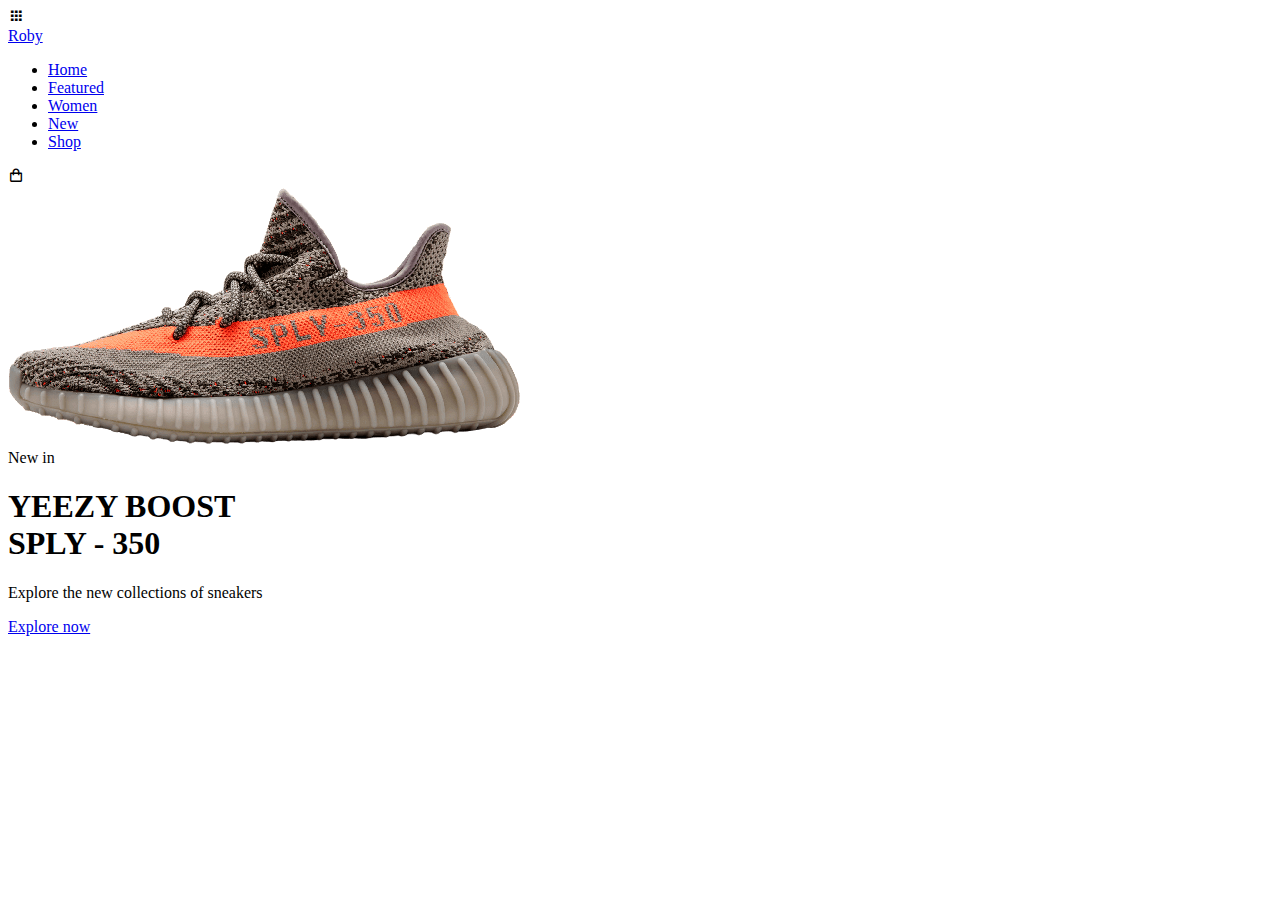
==== index.html @ 409bedb3 "chore: creating markup home" ====
<!DOCTYPE html>
<html lang="en">
    <head>
        <meta charset="UTF-8">
        <meta name="viewport" content="width=device-width, initial-scale=1.0">

        <!-- ===== CSS ===== -->
        <link rel="stylesheet" href="assets/css/styles.css">

        <!-- ===== BOX ICONS ===== -->
        <link href='https://unpkg.com/boxicons@2.1.2/css/boxicons.min.css' rel='stylesheet'>

        <title>Responsive Ecommerce Website Sneakers</title>
    </head>
    <body>

        <!--===== HEADER =====-->
        <header class="l-header" id="header">
            <nav class="nav bd-grid">
                <div class="nav__toggle" id="nav-toggle">
                    <i class="bx bxs-grid"></i>
                </div>
                <a href="#" class="nav__logo">Roby</a>

                <div class="nav__menu" id="nav-menu">
                    <ul class="nav__list">
                        <li class="nav__item">
                            <a href="#home" class="nav__link active">Home</a>
                        </li>
                        <li class="nav__item">
                            <a href="#featured" class="nav__link">Featured</a>
                        </li>
                        <li class="nav__item">
                            <a href="#women" class="nav__link">Women</a>
                        </li>
                        <li class="nav__item">
                            <a href="#new" class="nav__link">New</a>
                        </li>
                        <li class="nav__item">
                            <a href="./shop.html" class="nav__link">Shop</a>
                        </li>
                    </ul>
                </div>

                <div class="nav__shop">
                    <i class="bx bx-shopping-bag"></i>
                </div>

            </nav>
        </header>

        <main class="l-main">
            <!--===== HOME =====-->
            <section class="home" id="home">
                <div class="home__container bd-grid">
                    <div class="home__sneaker">
                        <div class="home__shape"></div>
                        <img src="assets/img/imghome.png" alt="" class="home__img">
                    </div>
                    <div class="home__data">
                        <span class="home__new">New in</span>
                        <h1 class="home__title">YEEZY BOOST <br> SPLY - 350</h1>
                        <p class="home__description">Explore the new collections of sneakers</p>
                        <a href="#" class="button">Explore now</a>
                    </div>
                </div>
            </section>

            <!--===== FEATURED =====-->
            

            <!--===== COLLECTION =====-->
            

            <!--===== WOMEN SNEAKERS =====-->
            

            <!--===== OFFER =====-->
            

            <!--===== NEW COLLECTION =====-->
            

            <!--===== NEWSLETTER =====-->
            
        </main>

        <!--===== FOOTER =====-->
        

        <!--===== MAIN JS =====-->
        <script src="assets/js/main.js"></script>
        
    </body>
</html>
---- assets/css/styles.css ----
/*===== GOOGLE FONTS =====*/
@import url("https://fonts.googleapis.com/css2?family=Poppins:wght@400;500;600;700&display=swap");
/*===== VARIABLES CSS =====*/
  
  /*===== Font weight =====*/
  

  /*===== Colores =====*/
  

  /*===== Font and typography =====*/
  

  /*===== Margenes =====*/
  

  /*===== z index =====*/
  
  
  /*===== Rotate img =====*/
  

/*===== BASE =====*/


/*===== CLASS CSS ===== */


/*===== LAYOUT =====*/


/*===== NAV =====*/


/*Show menu*/


/*Active link*/


/*Change color header*/


/*===== HOME =====*/


/*BUTTONS*/


/*===== FEATURED =====*/


/*===== COLLECTION =====*/


/*===== WOMEN SNEAKERS =====*/


/*===== OFFER =====*/


/*===== NEW COLLECTION  =====*/


/*===== NEWSLETTER =====*/


/*===== FOOTER =====*/


/* ===== MEDIA QUERIES=====*/
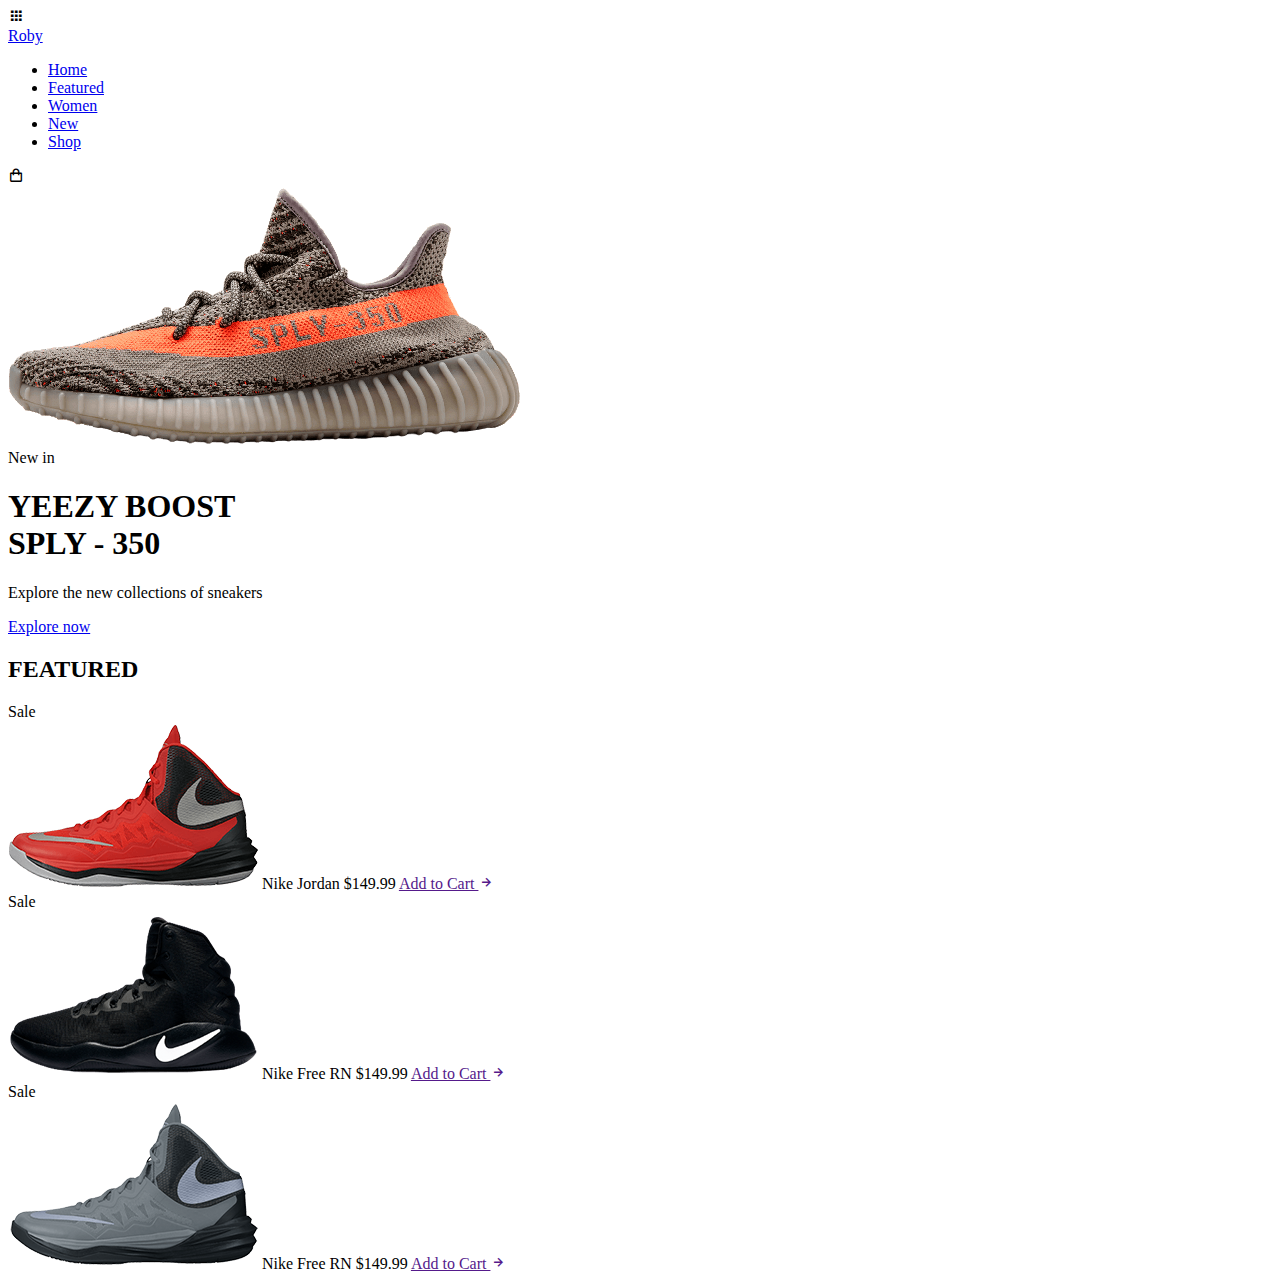
==== commit 28a9c0d0: "chore: creating markup featured" ====
--- a/index.html
+++ b/index.html
@@ -67,7 +67,33 @@
             </section>
 
             <!--===== FEATURED =====-->
-            
+            <section class="featured section" id="featured">
+                <h2 class="section-title">FEATURED</h2>
+
+                <div class="featured__container bd-grid">
+                    <article class="sneaker">
+                        <div class="sneaker__sale">Sale</div>
+                        <img src="assets/img/featured1.png" alt="" class="sneaker__img">
+                        <span class="sneaker__name">Nike Jordan</span>
+                        <span class="sneaker__preci">$149.99</span>
+                        <a href="" class="button-light">Add to Cart <i class="bx bx-right-arrow-alt button-icon"></i></a>
+                    </article>
+                    <article class="sneaker">
+                        <div class="sneaker__sale">Sale</div>
+                        <img src="assets/img/featured2.png" alt="" class="sneaker__img">
+                        <span class="sneaker__name">Nike Free RN</span>
+                        <span class="sneaker__preci">$149.99</span>
+                        <a href="" class="button-light">Add to Cart <i class="bx bx-right-arrow-alt button-icon"></i></a>
+                    </article>
+                    <article class="sneaker">
+                        <div class="sneaker__sale">Sale</div>
+                        <img src="assets/img/featured3.png" alt="" class="sneaker__img">
+                        <span class="sneaker__name">Nike Free RN</span>
+                        <span class="sneaker__preci">$149.99</span>
+                        <a href="" class="button-light">Add to Cart <i class="bx bx-right-arrow-alt button-icon"></i></a>
+                    </article>
+                </div>
+            </section>
 
             <!--===== COLLECTION =====-->
             
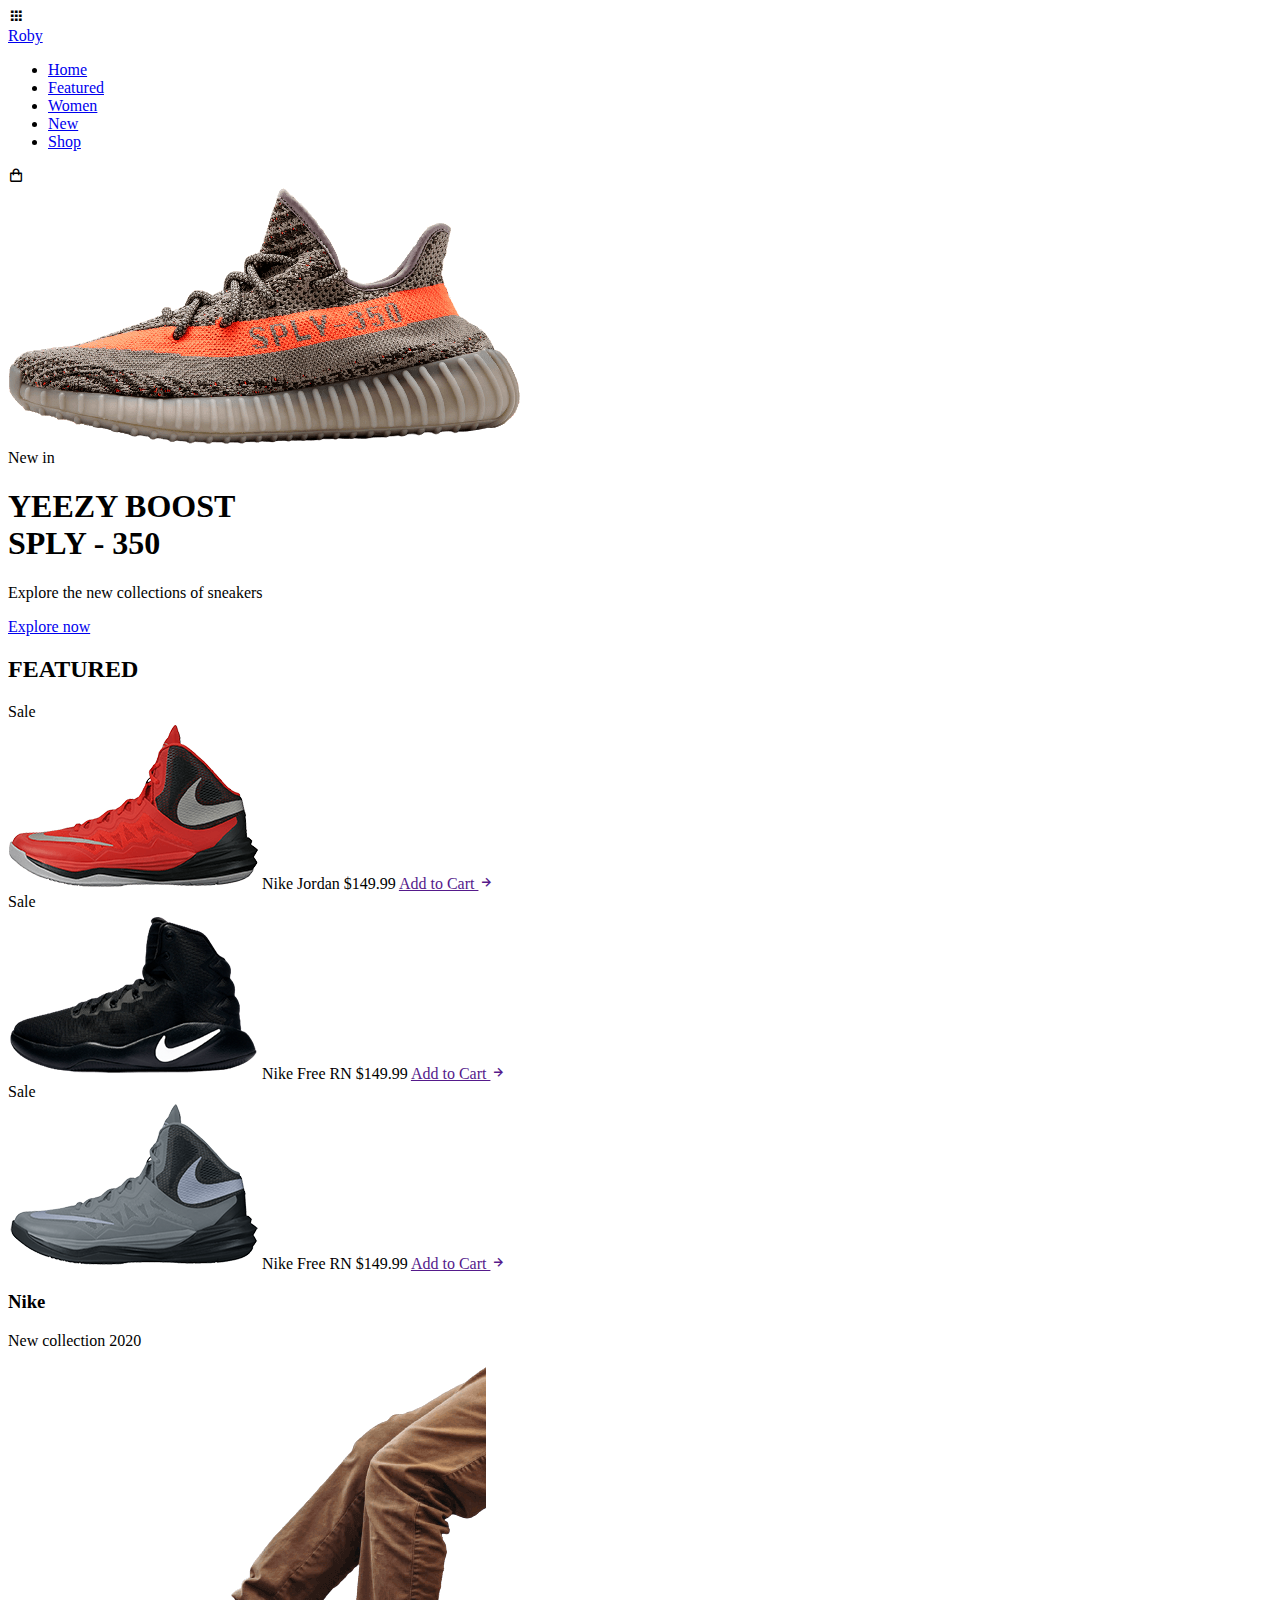
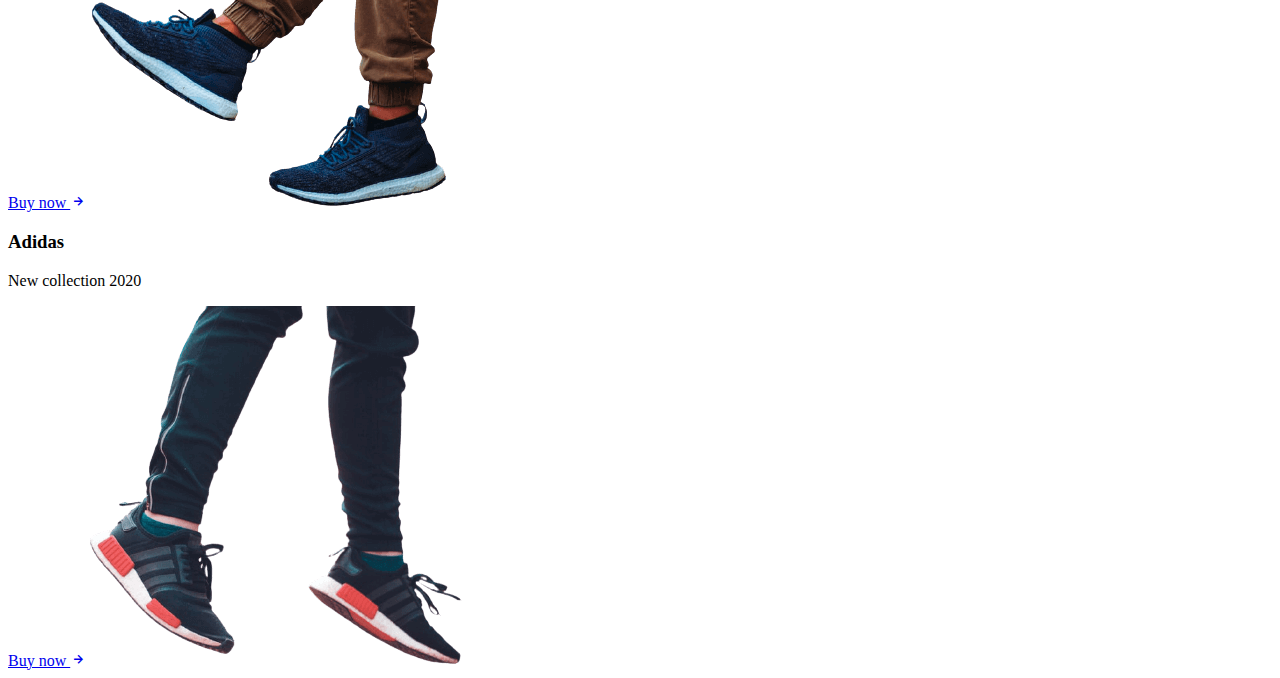
==== commit b2c9f001: "chore: creating markup collection." ====
--- a/index.html
+++ b/index.html
@@ -96,7 +96,26 @@
             </section>
 
             <!--===== COLLECTION =====-->
-            
+            <section class="collection section">
+                <div class="collection__container bd-grid">
+                    <div class="collection__card">
+                        <div class="collection__data">
+                            <h3 class="collection__name">Nike</h3>
+                            <p class="collection__description">New collection 2020</p>
+                            <a href="#" class="button-light">Buy now <i class="bx bx-right-arrow-alt button-icon"></i></a>
+                            <img src="assets/img/collection1.png" alt="" class="collection__img">
+                        </div>
+                    </div>
+                    <div class="collection__card">
+                        <div class="collection__data">
+                            <h3 class="collection__name">Adidas</h3>
+                            <p class="collection__description">New collection 2020</p>
+                            <a href="#" class="button-light">Buy now <i class="bx bx-right-arrow-alt button-icon"></i></a>
+                            <img src="assets/img/collection2.png" alt="" class="collection__img">
+                        </div>
+                    </div>
+                </div>
+            </section>
 
             <!--===== WOMEN SNEAKERS =====-->
             
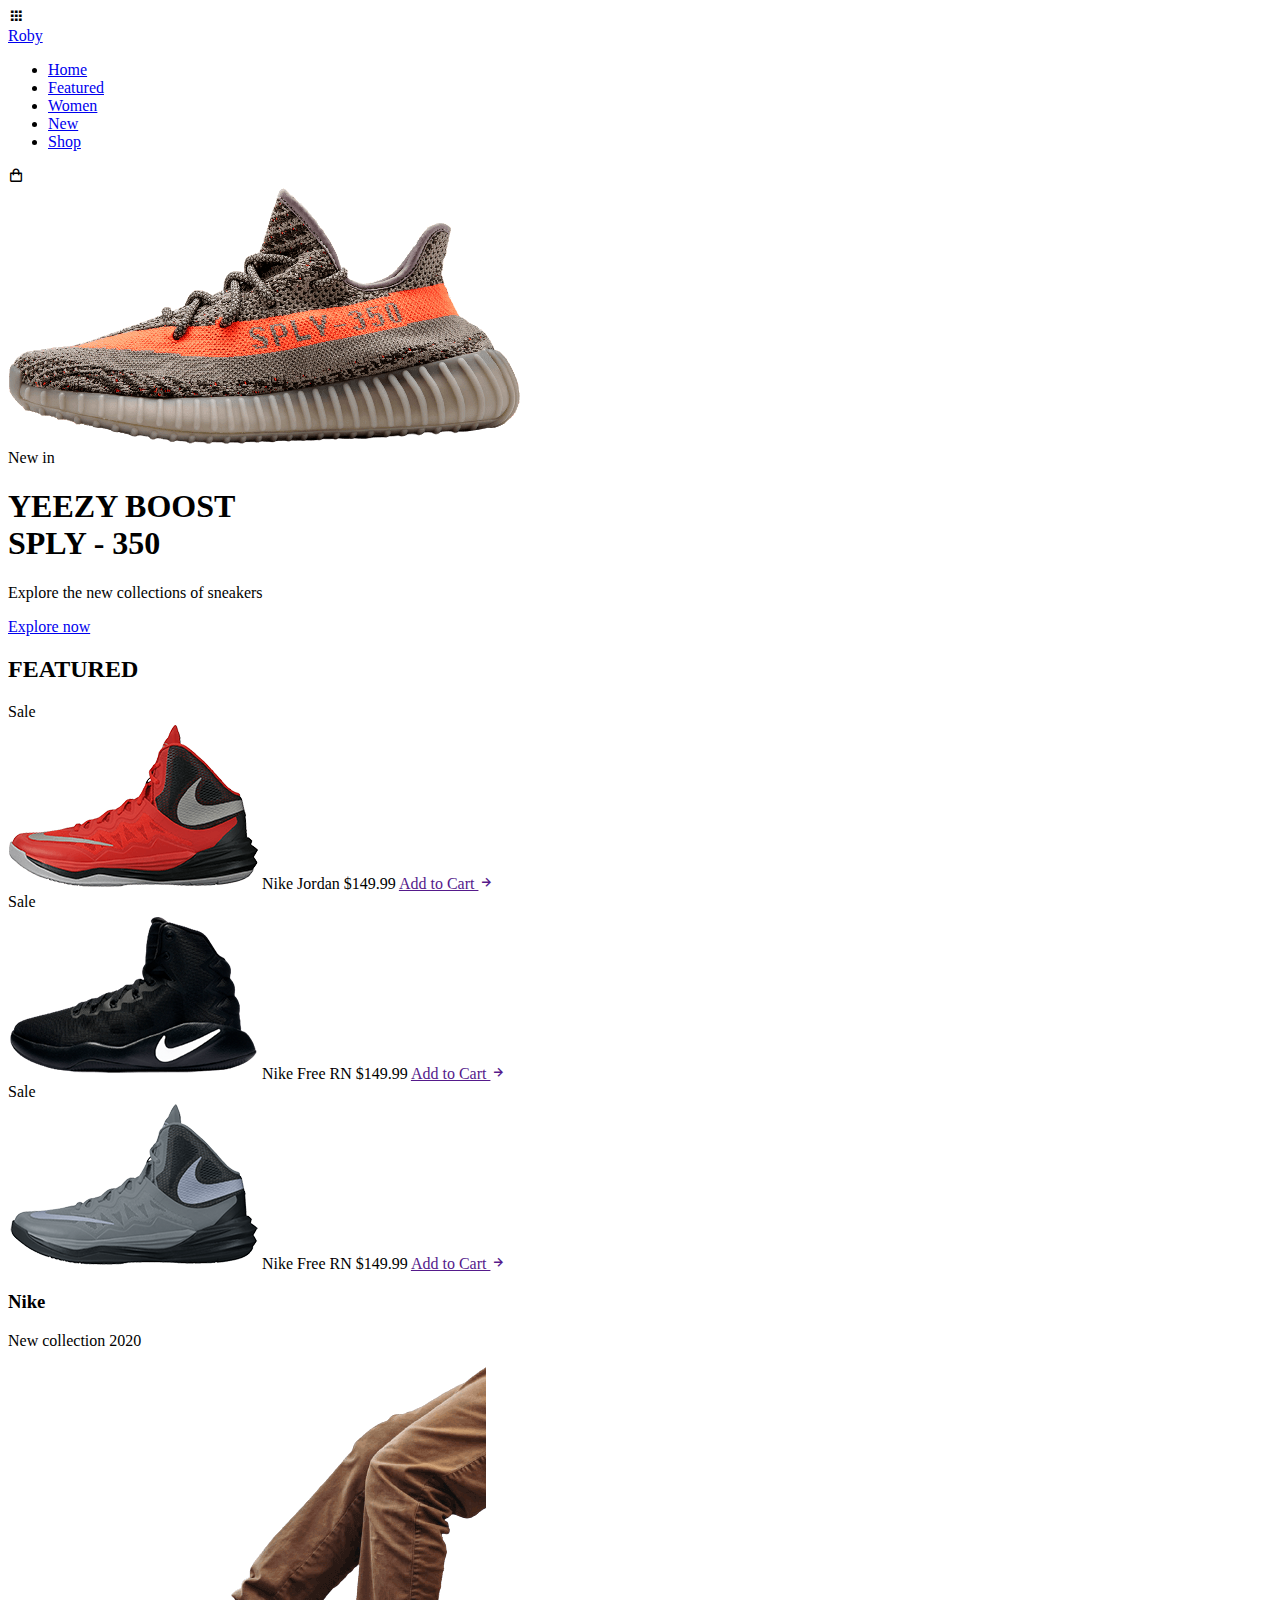
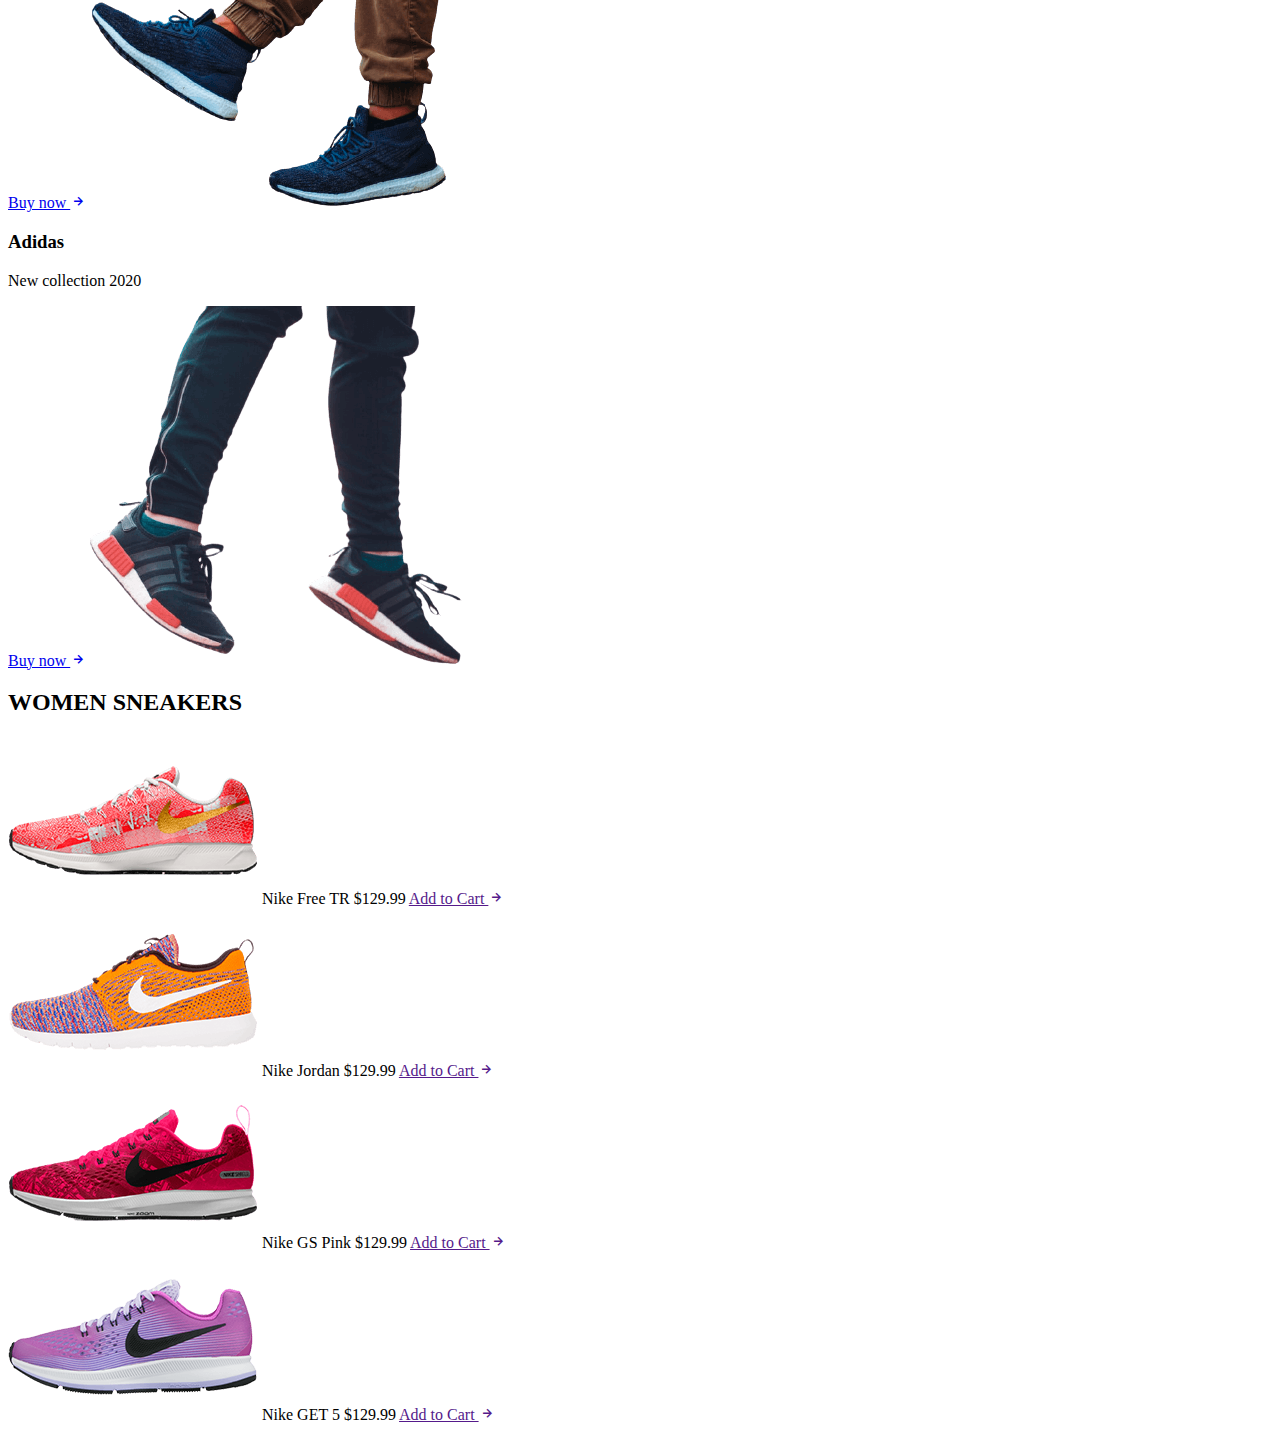
==== commit 97b4e738: "chore: creating markup women sneakers." ====
--- a/index.html
+++ b/index.html
@@ -118,7 +118,35 @@
             </section>
 
             <!--===== WOMEN SNEAKERS =====-->
-            
+            <section class="women section" id="women">
+                <h2 class="section-title">WOMEN SNEAKERS</h2>
+                <div class="women__container bd-grid">
+                    <article class="sneaker">
+                        <img src="assets/img/women1.png" alt="" class="sneaker__img">
+                        <span class="sneaker__name">Nike Free TR</span>
+                        <span class="sneaker__preci">$129.99</span>
+                        <a href="" class="button-light">Add to Cart <i class="bx bx-right-arrow-alt button-icon"></i></a>
+                    </article>
+                    <article class="sneaker">
+                        <img src="assets/img/women2.png" alt="" class="sneaker__img">
+                        <span class="sneaker__name">Nike Jordan</span>
+                        <span class="sneaker__preci">$129.99</span>
+                        <a href="" class="button-light">Add to Cart <i class="bx bx-right-arrow-alt button-icon"></i></a>
+                    </article>
+                    <article class="sneaker">
+                        <img src="assets/img/women3.png" alt="" class="sneaker__img">
+                        <span class="sneaker__name">Nike GS Pink</span>
+                        <span class="sneaker__preci">$129.99</span>
+                        <a href="" class="button-light">Add to Cart <i class="bx bx-right-arrow-alt button-icon"></i></a>
+                    </article>
+                    <article class="sneaker">
+                        <img src="assets/img/women4.png" alt="" class="sneaker__img">
+                        <span class="sneaker__name">Nike GET 5</span>
+                        <span class="sneaker__preci">$129.99</span>
+                        <a href="" class="button-light">Add to Cart <i class="bx bx-right-arrow-alt button-icon"></i></a>
+                    </article>
+                </div>
+            </section>
 
             <!--===== OFFER =====-->
             
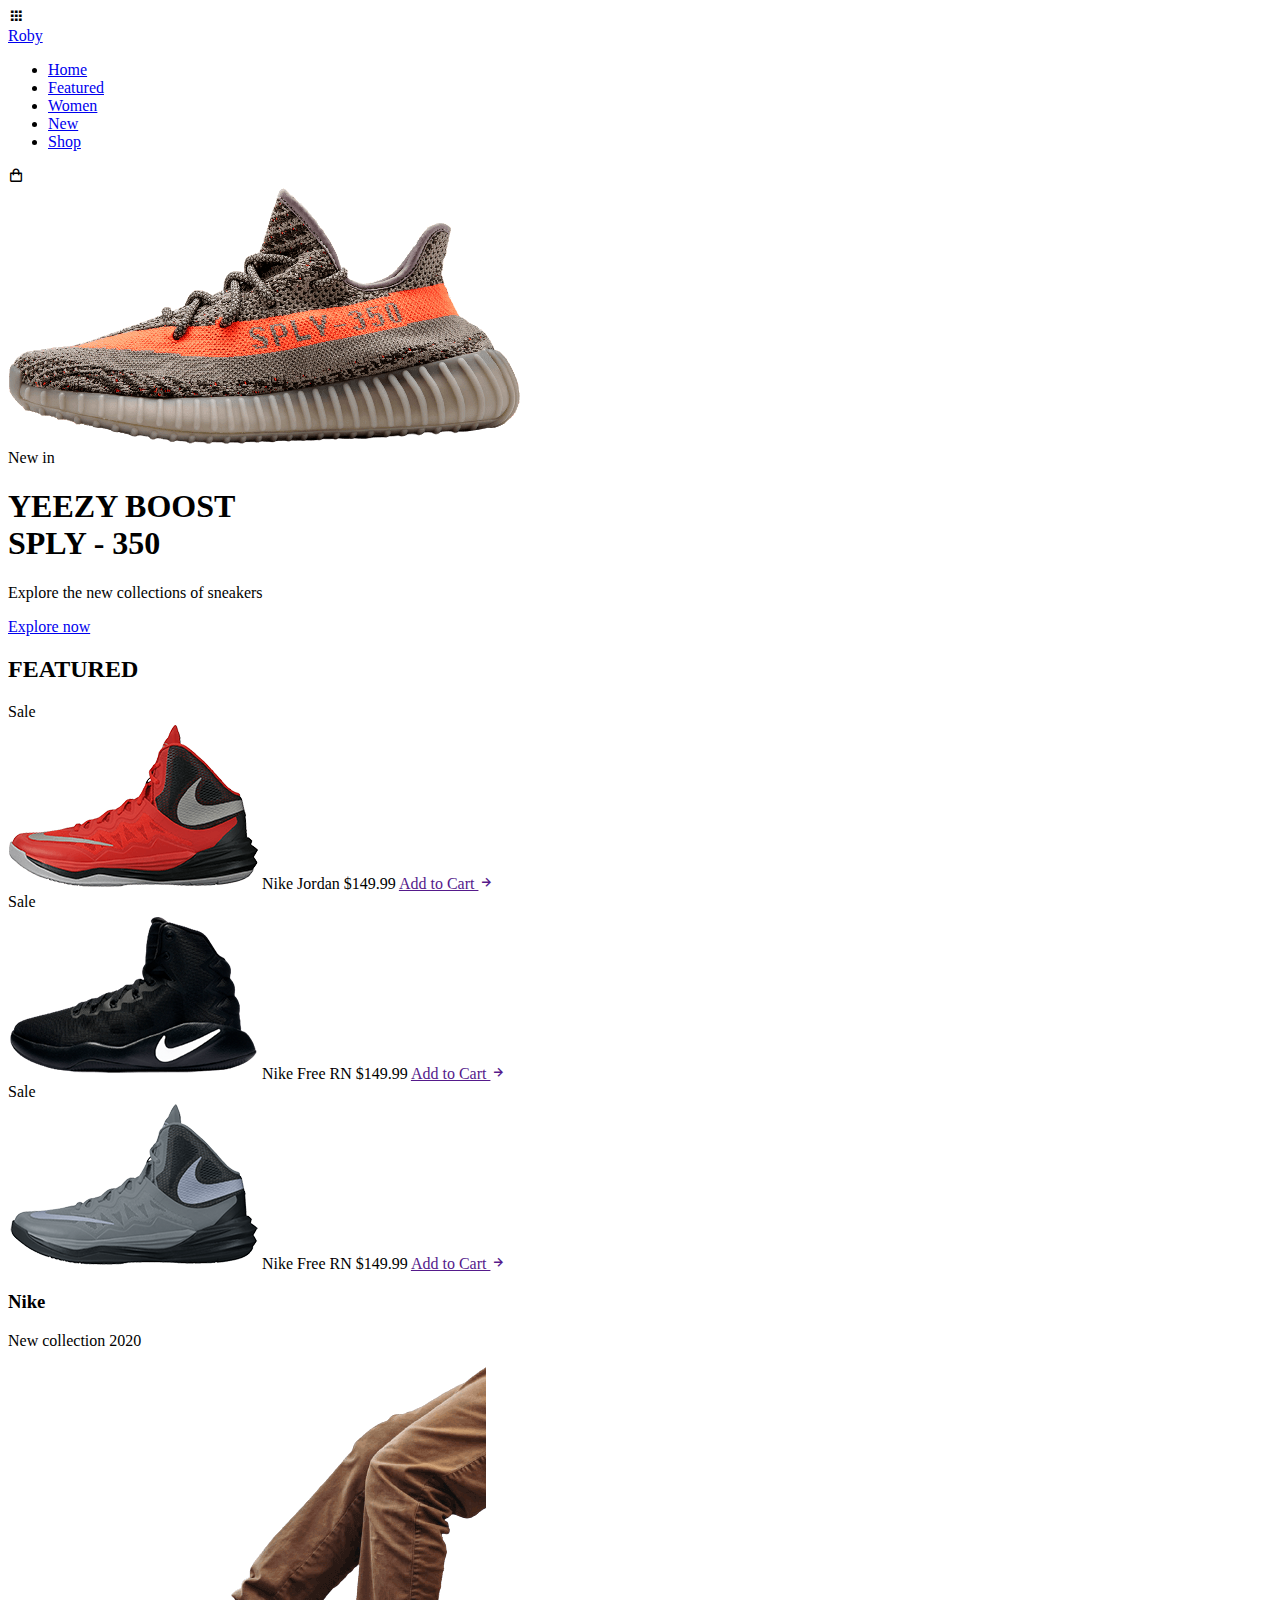
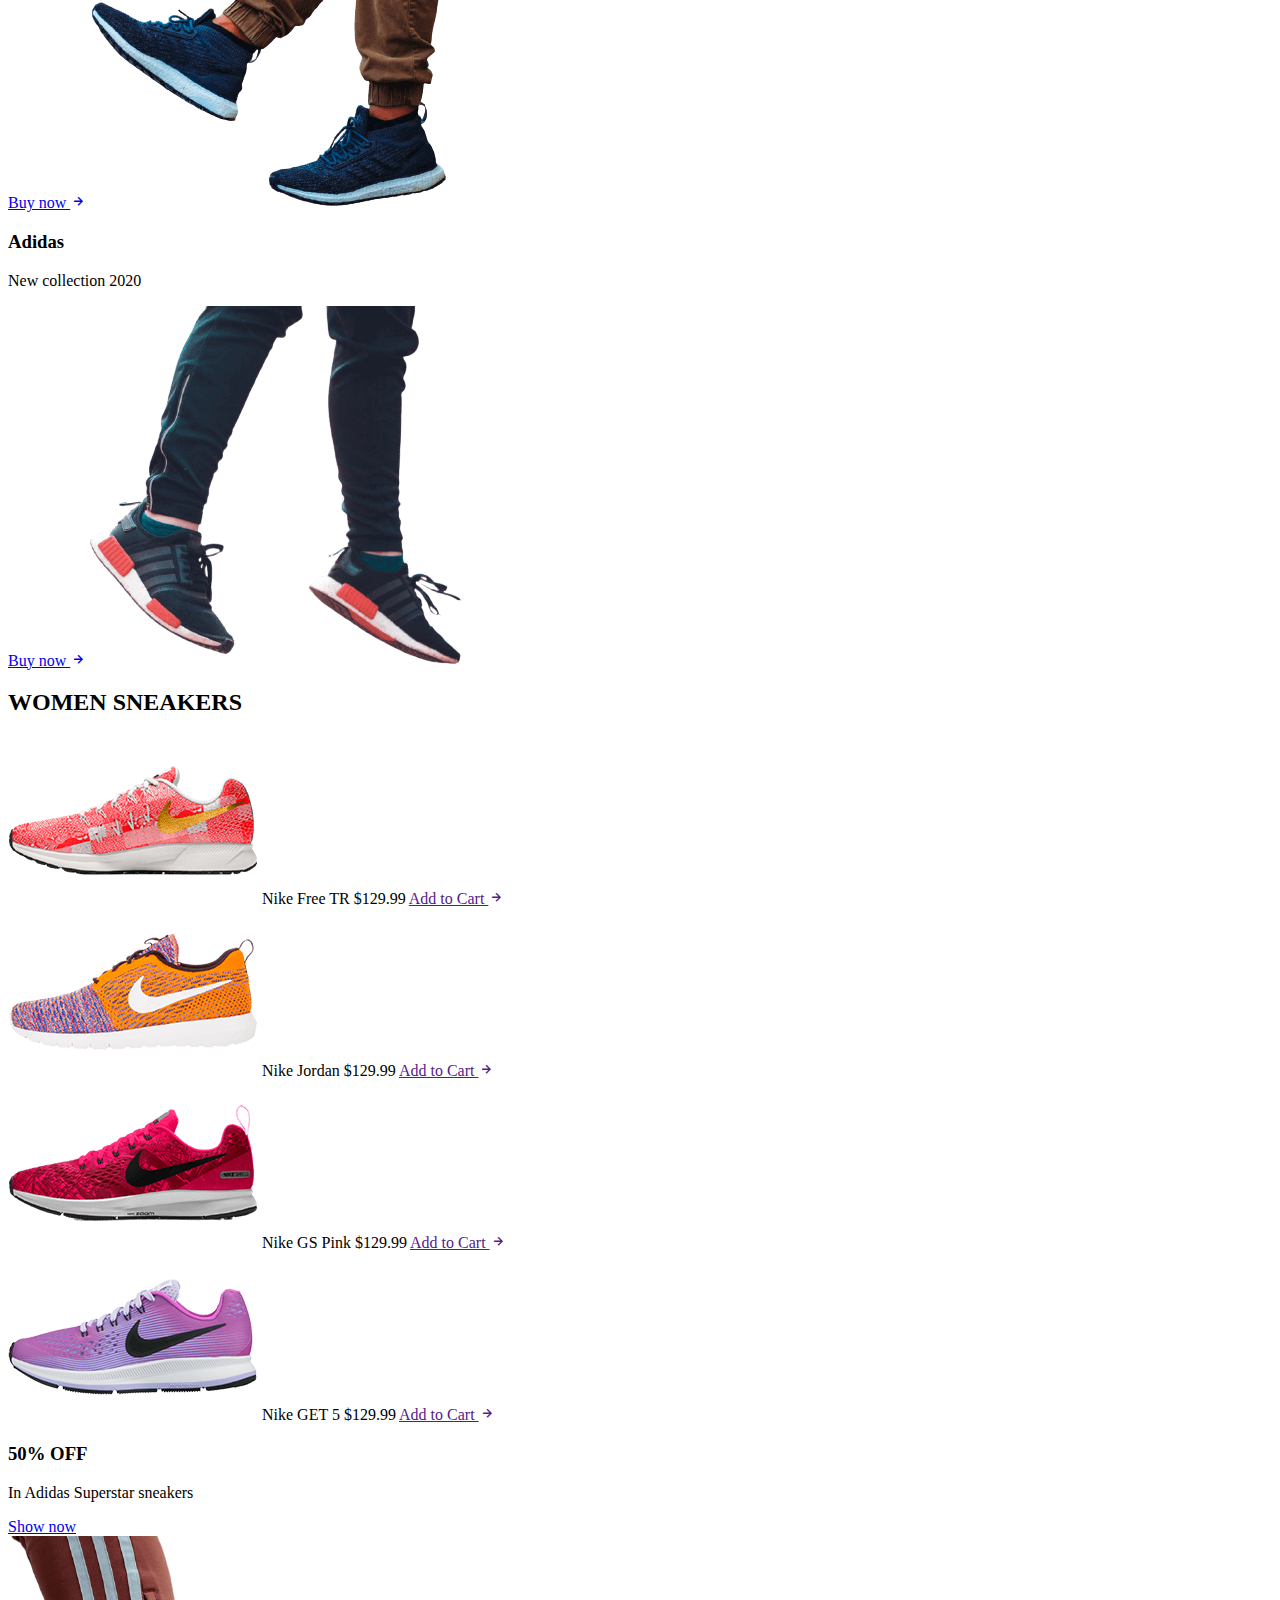
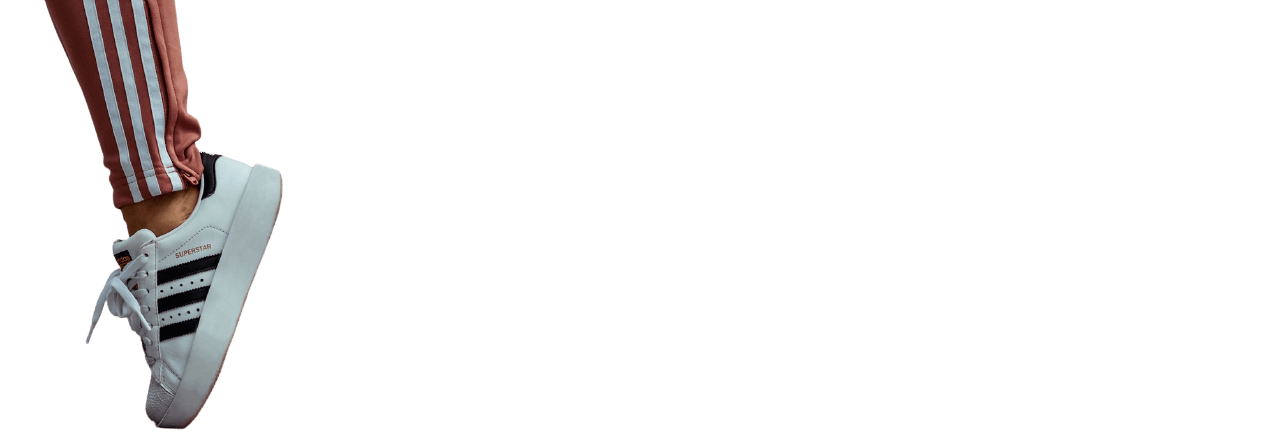
==== commit 76b9a516: "chore: creating markup offer." ====
--- a/index.html
+++ b/index.html
@@ -149,7 +149,17 @@
             </section>
 
             <!--===== OFFER =====-->
-            
+            <section class="offer section">
+                <div class="offer__container bd-grid">
+                    <div class="offer__data">
+                        <h3 class="offer__title">50% OFF</h3>
+                        <p class="offer__description">In Adidas Superstar sneakers</p>
+                        <a href="#" class="button">Show now</a>
+                    </div>
+
+                    <img src="assets/img/offert.png" alt="" class="offer__img">
+                </div>
+            </section>
 
             <!--===== NEW COLLECTION =====-->
             
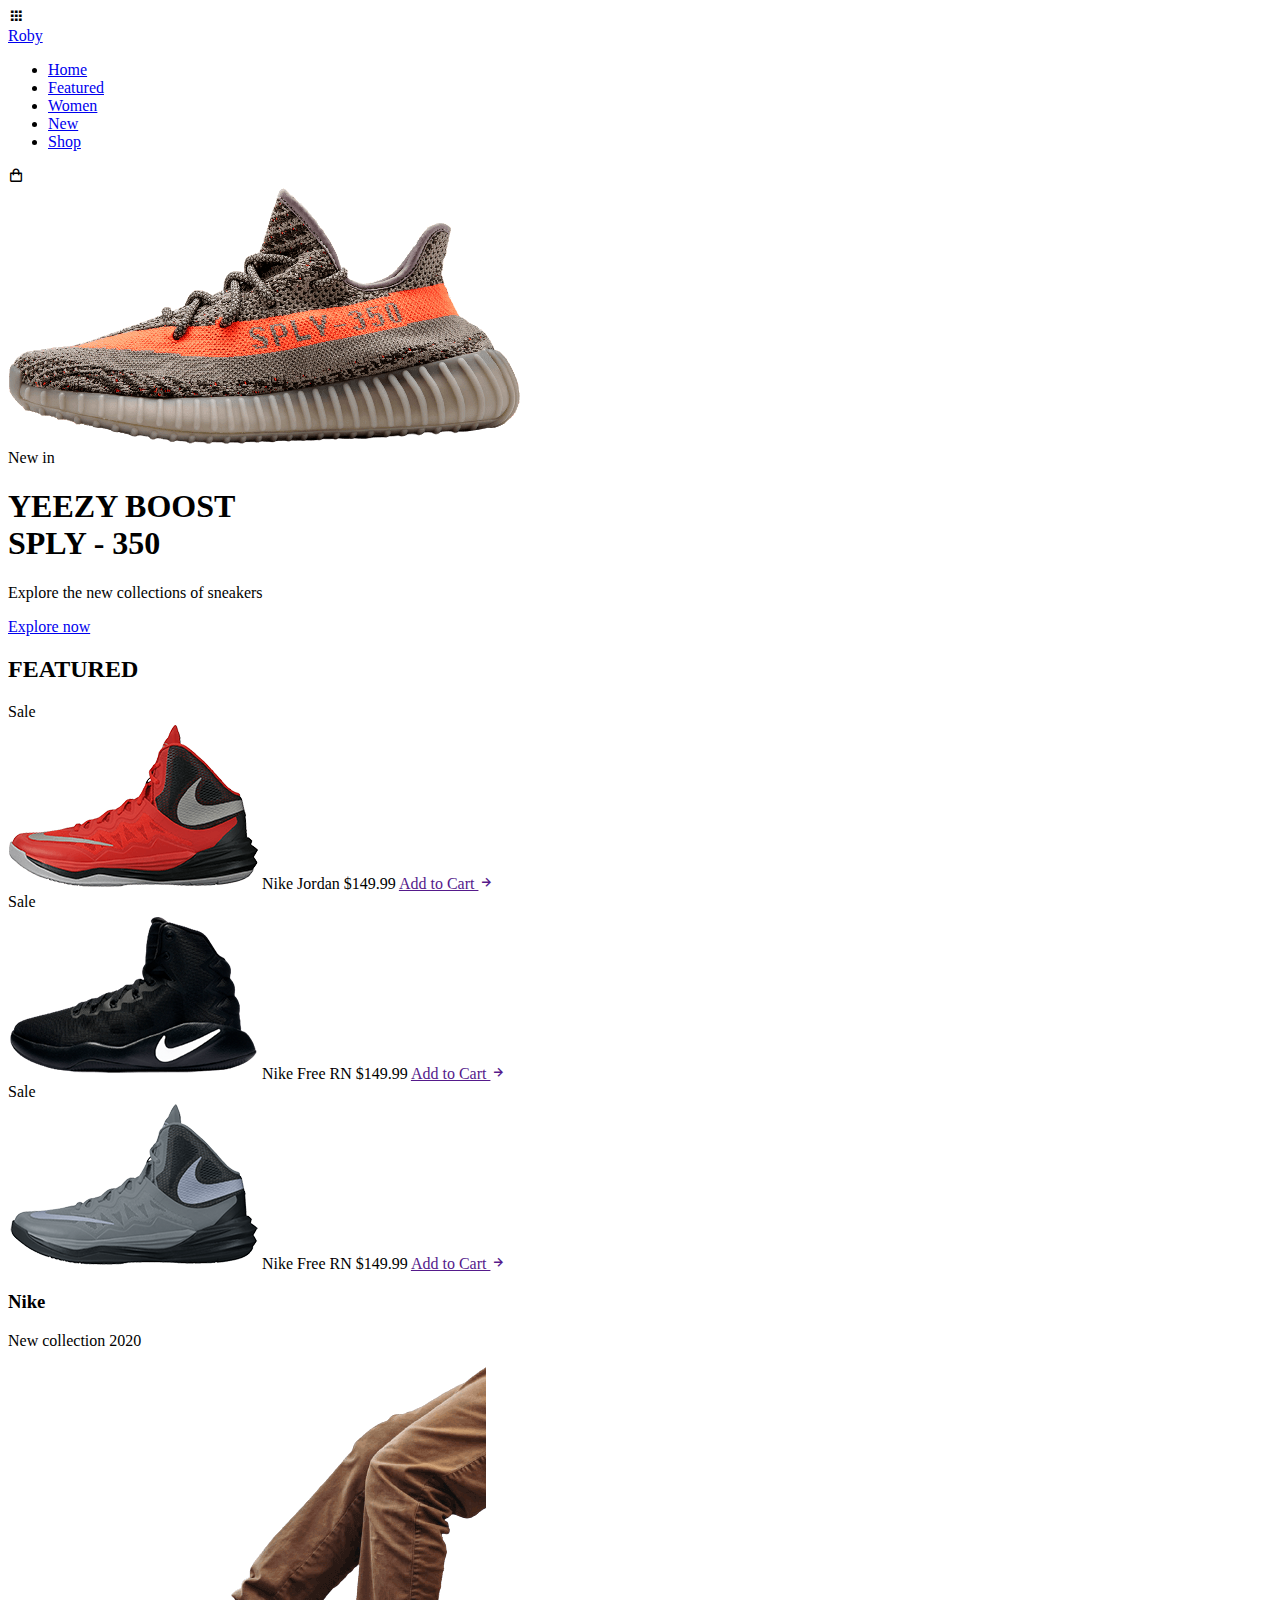
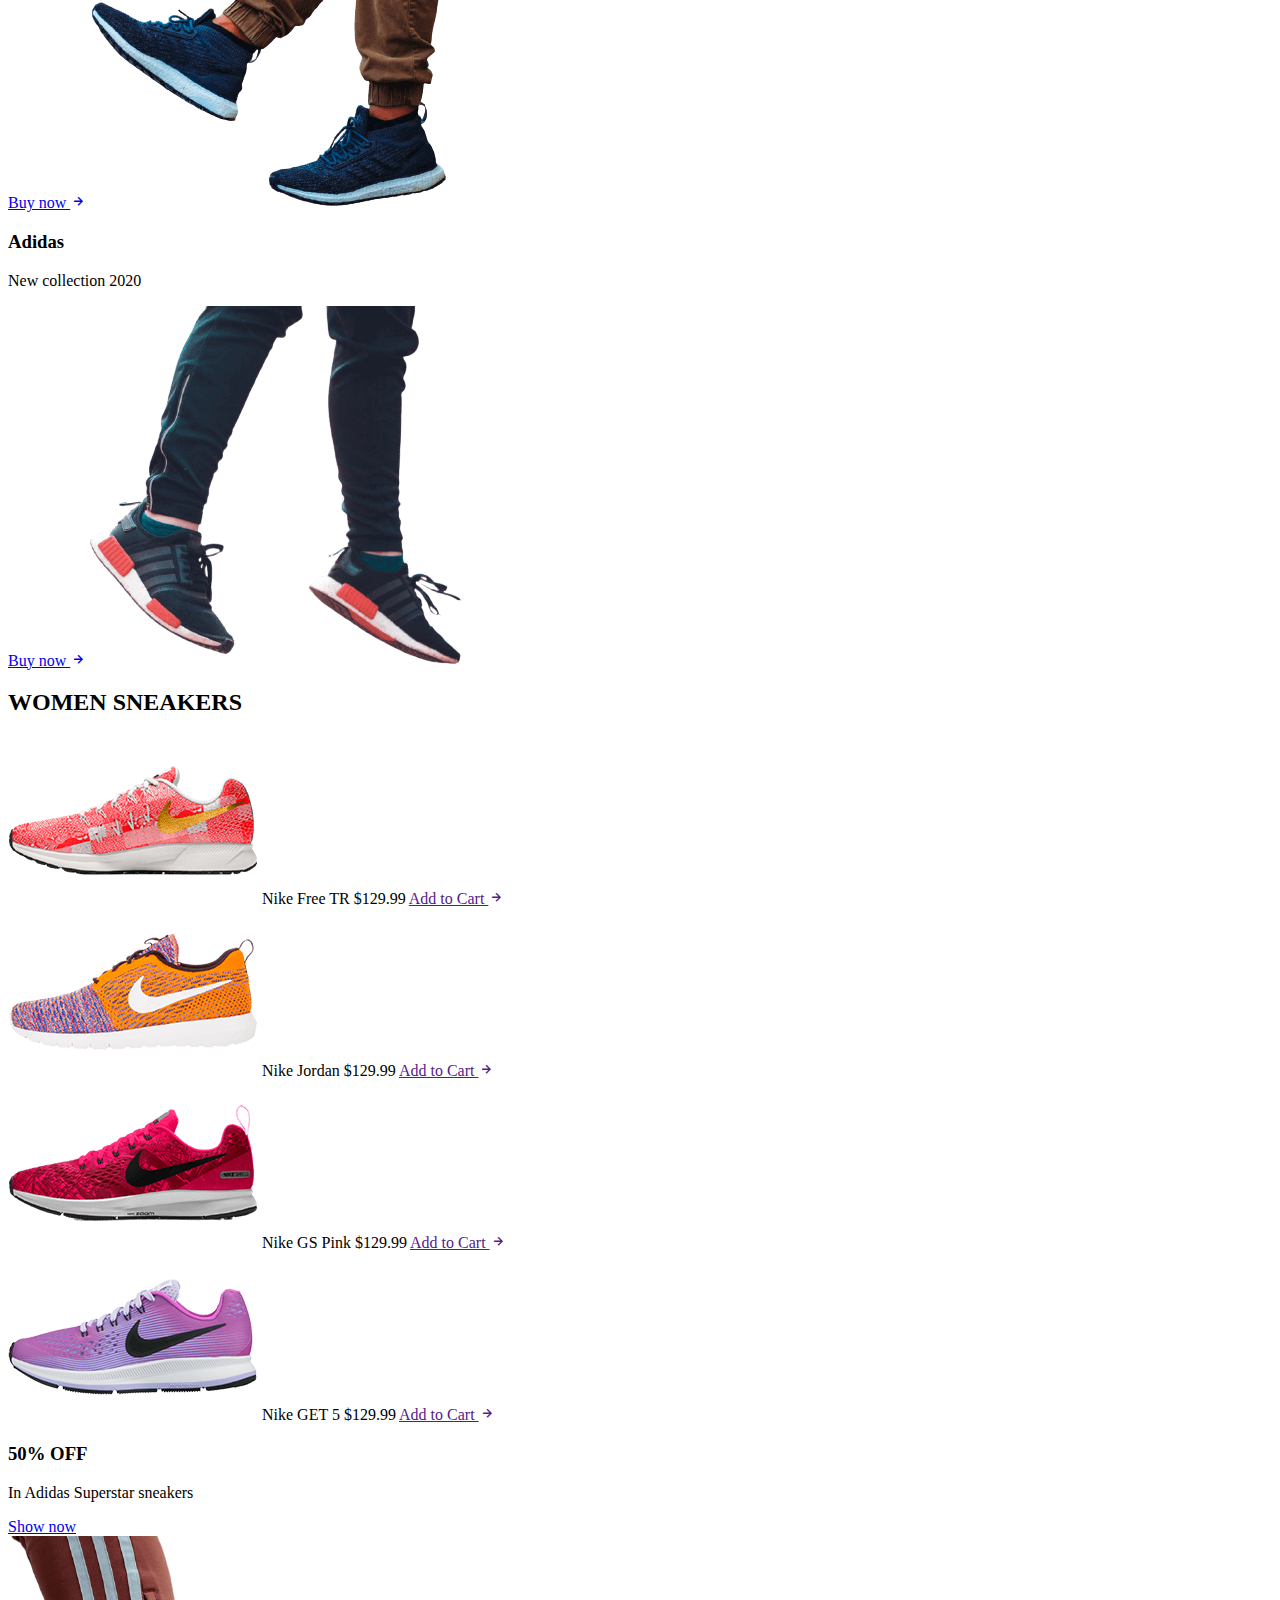
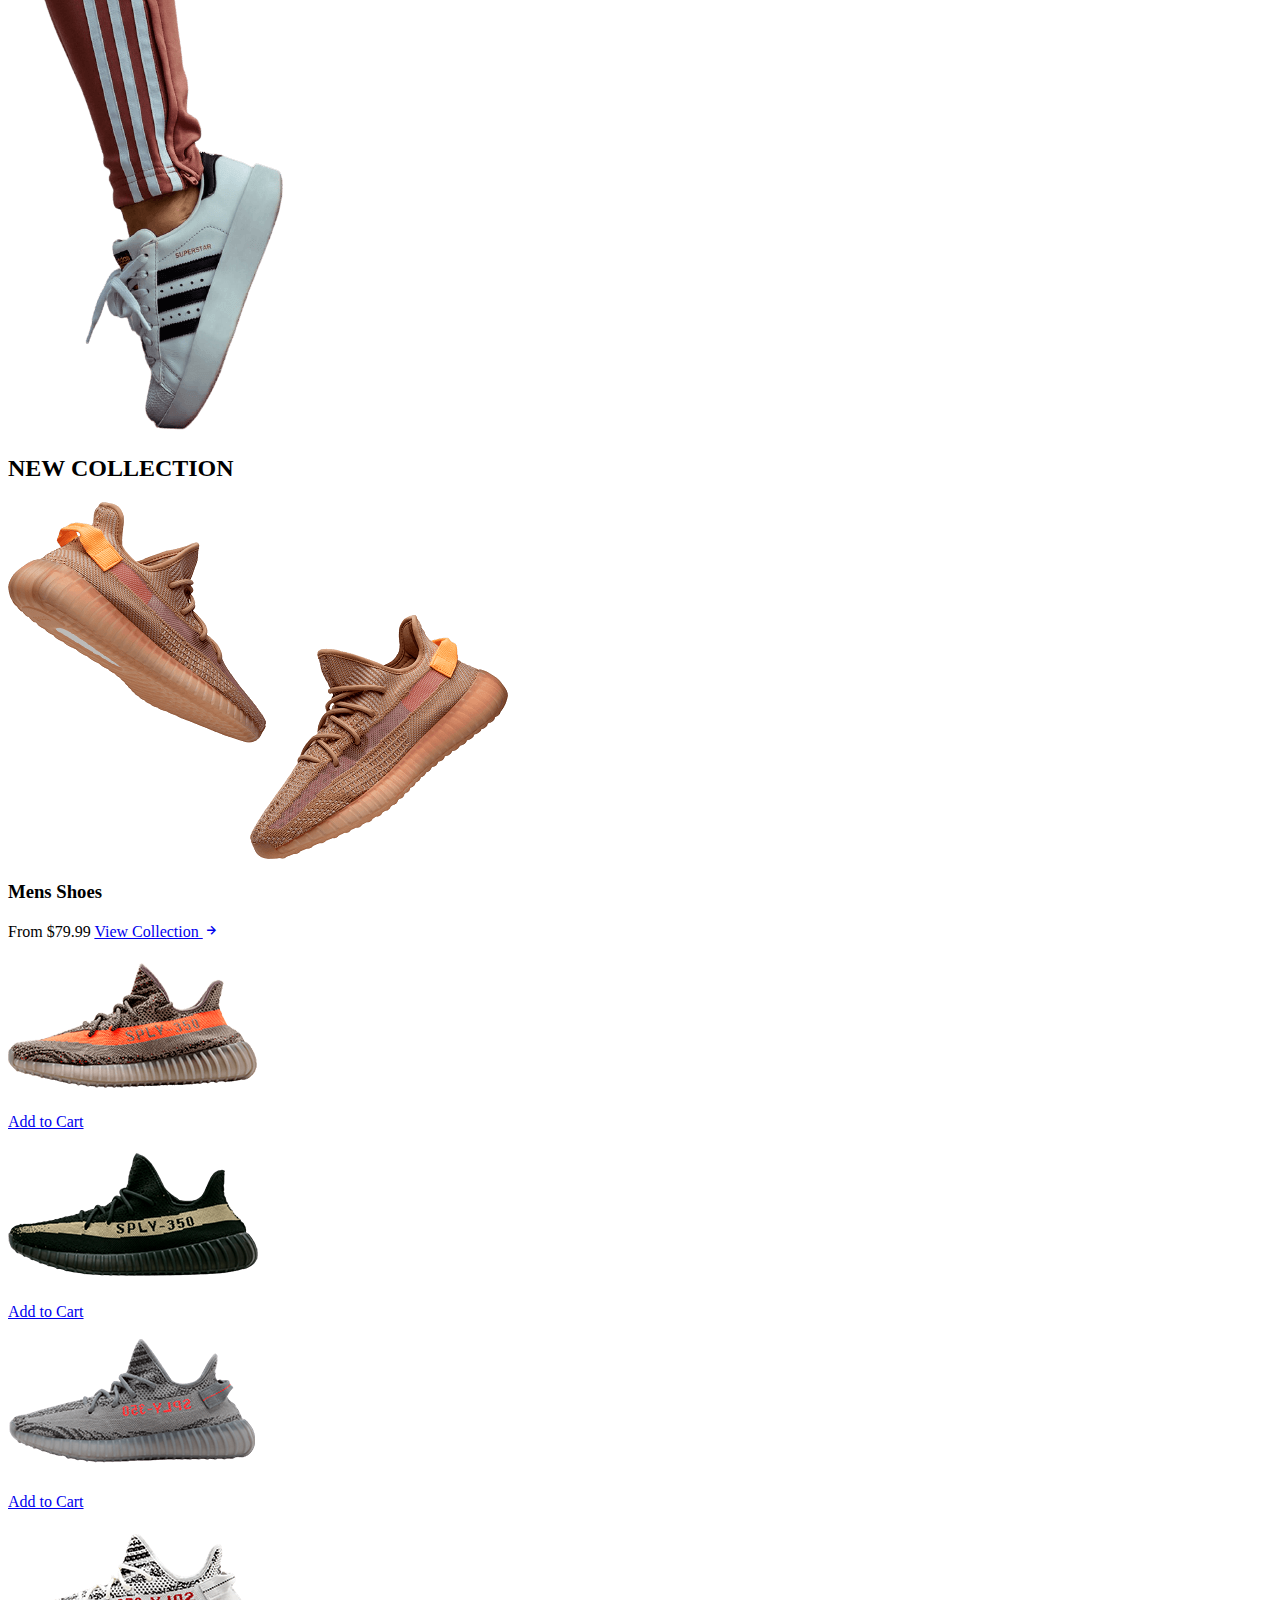
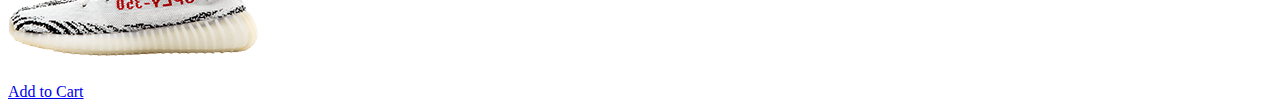
==== commit 95c34b53: "chore: creating markup new collection." ====
--- a/index.html
+++ b/index.html
@@ -162,7 +162,44 @@
             </section>
 
             <!--===== NEW COLLECTION =====-->
-            
+            <section class="new section" id="new">
+                <h2 class="section-title">NEW COLLECTION</h2>
+                <div class="new__container bd-grid">
+                    <div class="new__mens">
+                         <img src="assets/img/new1.png" alt="" class="new__mens-img">
+                         <h3 class="new__title">Mens Shoes</h3>
+                         <span class="new__preci">From $79.99</span>
+                         <a href="#" class="button-light">View Collection <i class="bx bx-right-arrow-alt button-icon"></i></a>
+                    </div>
+
+                    <div class="new__sneaker">
+                        <div class="new__sneaker-card">
+                            <img src="assets/img/new2.png" alt="" class="new__sneaker-img">
+                            <div class="new__sneaker-overlay">
+                                <a href="#" class="button">Add to Cart</a>
+                            </div>
+                        </div>
+                        <div class="new__sneaker-card">
+                            <img src="assets/img/new3.png" alt="" class="new__sneaker-img">
+                            <div class="new__sneaker-overlay">
+                                <a href="#" class="button">Add to Cart</a>
+                            </div>
+                        </div>
+                        <div class="new__sneaker-card">
+                            <img src="assets/img/new4.png" alt="" class="new__sneaker-img">
+                            <div class="new__sneaker-overlay">
+                                <a href="#" class="button">Add to Cart</a>
+                            </div>
+                        </div>
+                        <div class="new__sneaker-card">
+                            <img src="assets/img/new5.png" alt="" class="new__sneaker-img">
+                            <div class="new__sneaker-overlay">
+                                <a href="#" class="button">Add to Cart</a>
+                            </div>
+                        </div>
+                    </div>
+                </div>
+            </section>
 
             <!--===== NEWSLETTER =====-->
             
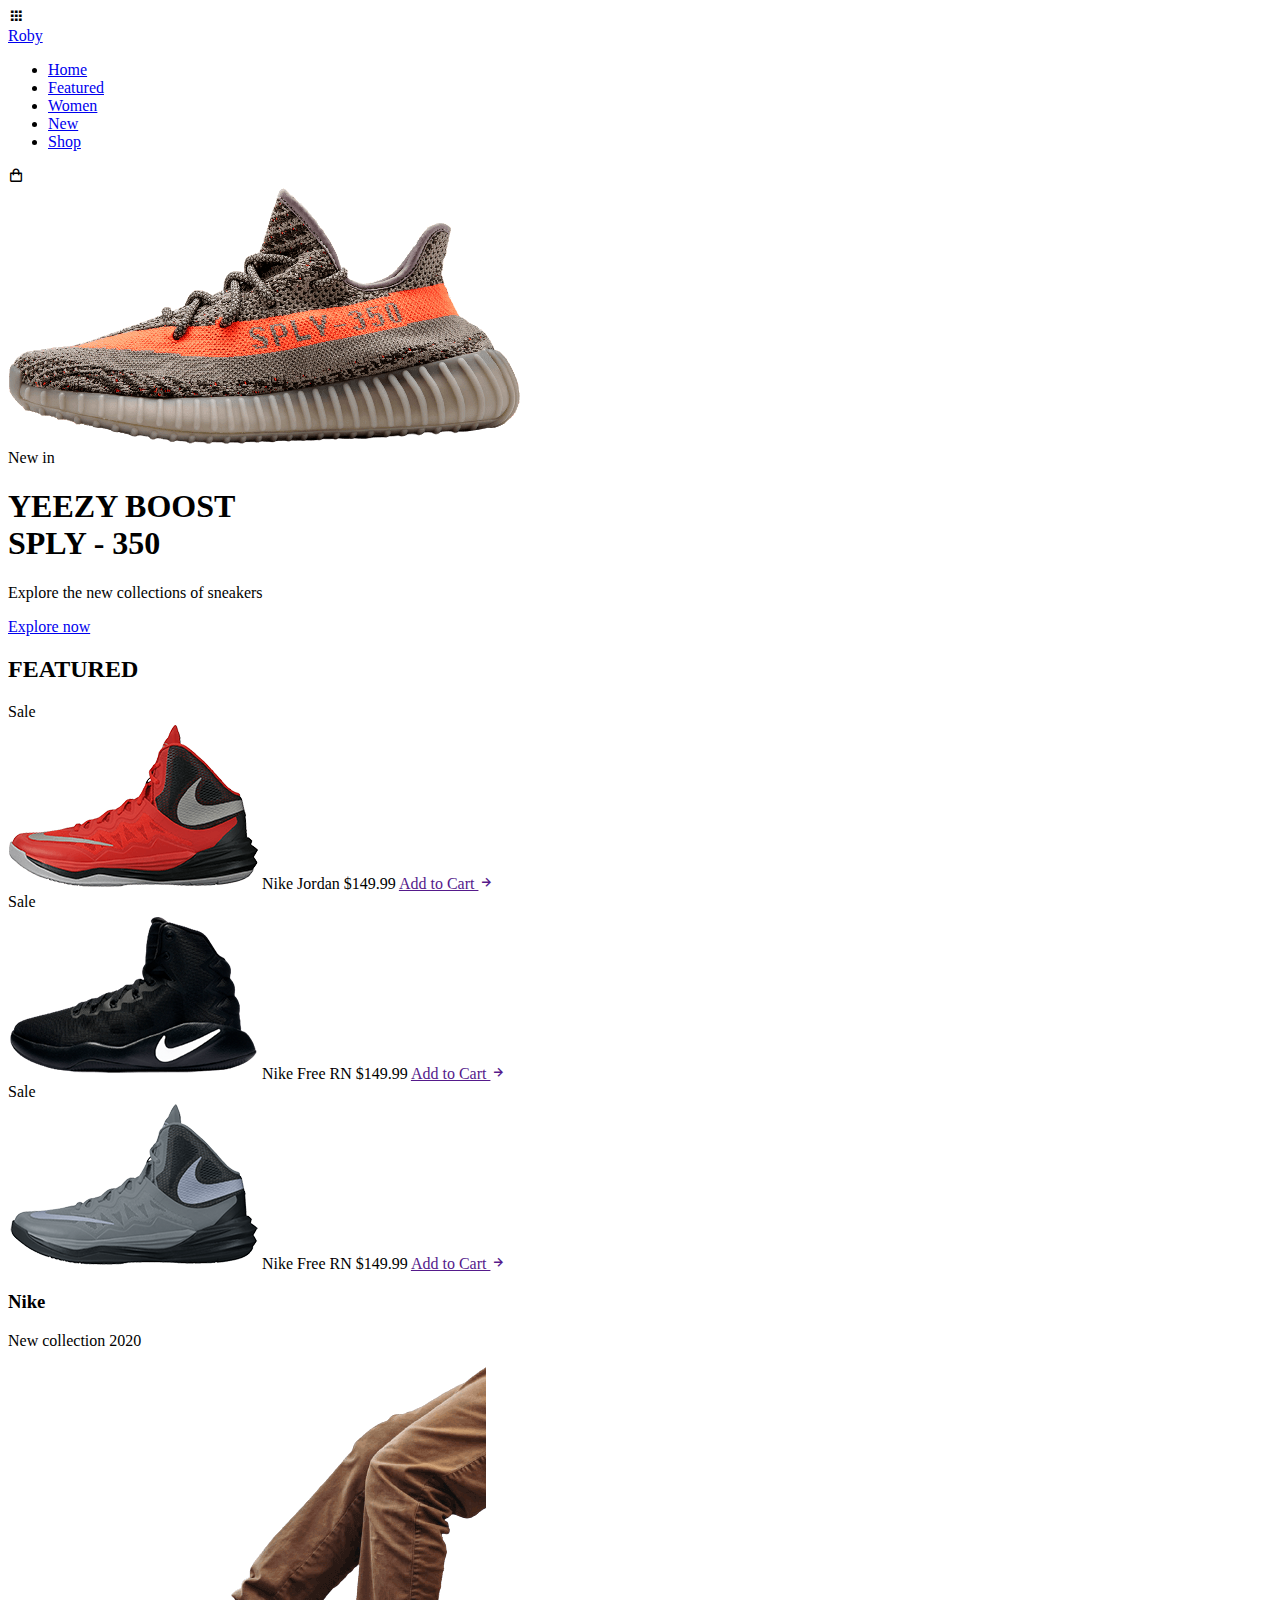
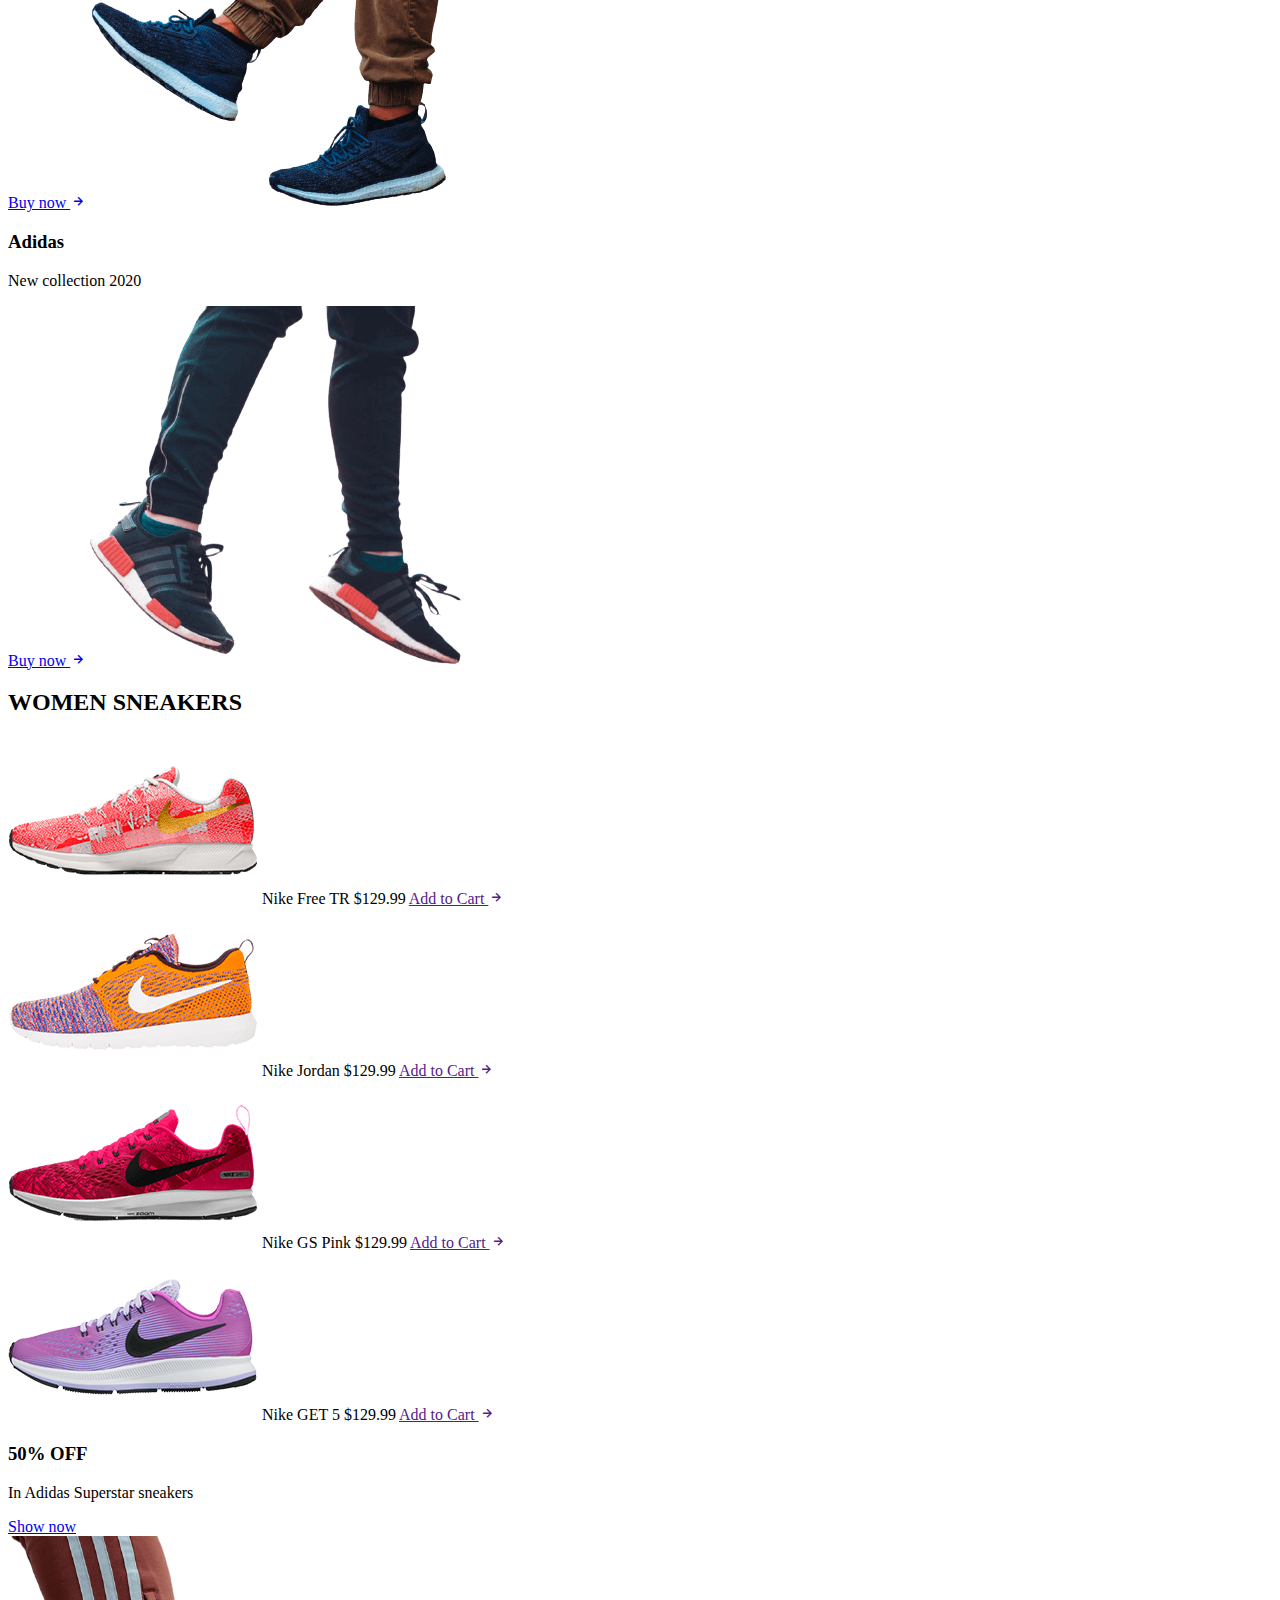
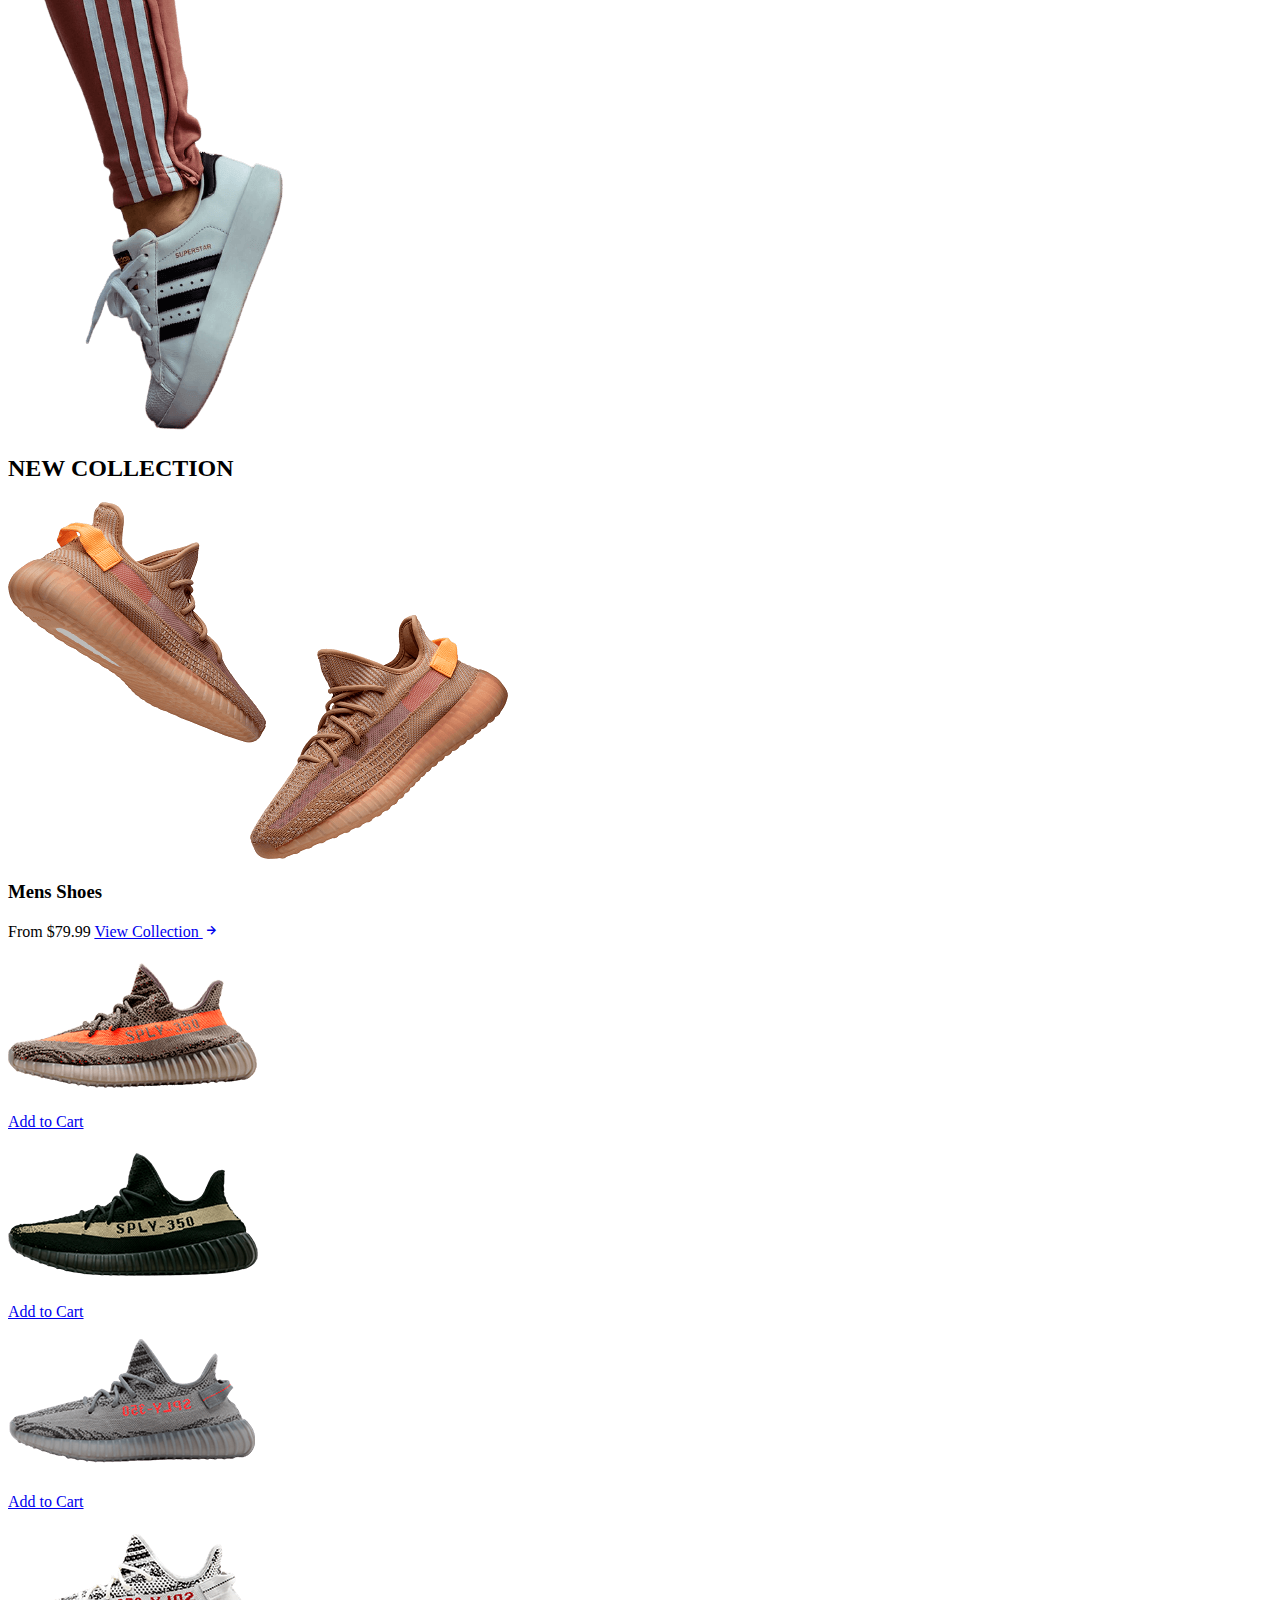
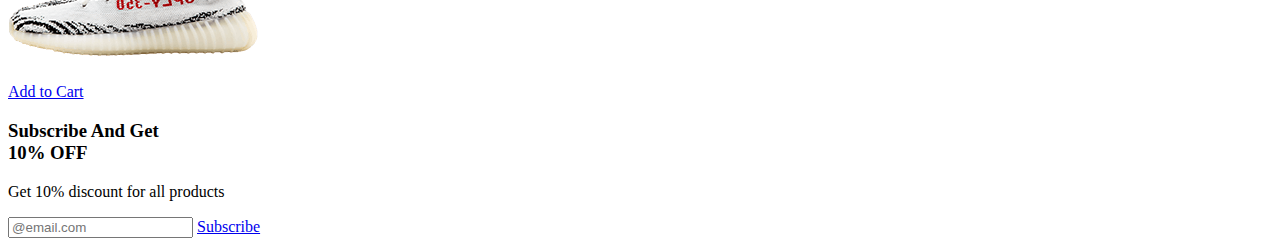
==== commit 9d623e65: "chore: creating markup newsletter." ====
--- a/index.html
+++ b/index.html
@@ -202,7 +202,19 @@
             </section>
 
             <!--===== NEWSLETTER =====-->
-            
+            <section class="newsletter section">
+                <div class="newsletter__container bd-grid">
+                    <div>
+                        <h3 class="newsletter__title">Subscribe And Get <br> 10% OFF</h3>
+                        <p class="newsletter__description">Get 10% discount for all products</p>
+                    </div>
+
+                    <form action="" class="newsletter__subscribe">
+                        <input type="text" placeholder="@email.com" class="newsletter__input">
+                        <a href="#" class="button">Subscribe</a>
+                    </form>
+                </div>
+            </section>
         </main>
 
         <!--===== FOOTER =====-->
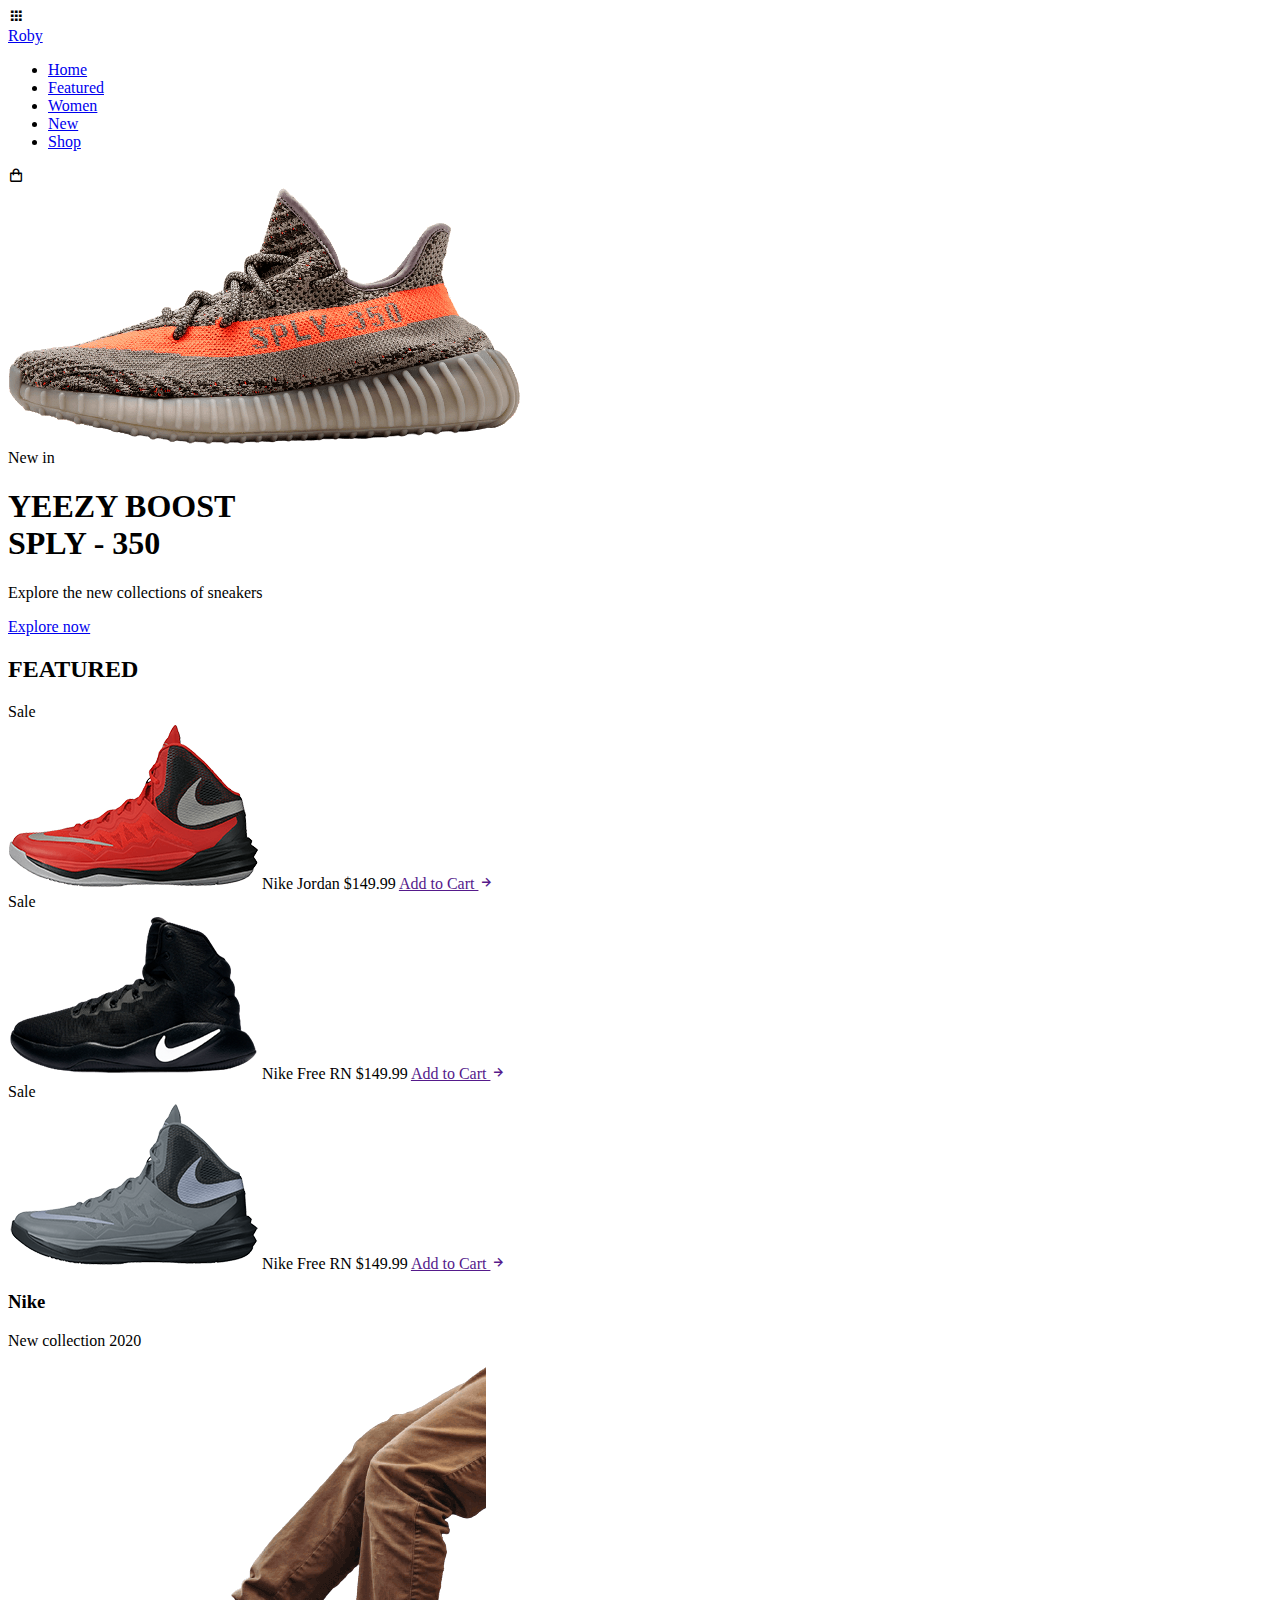
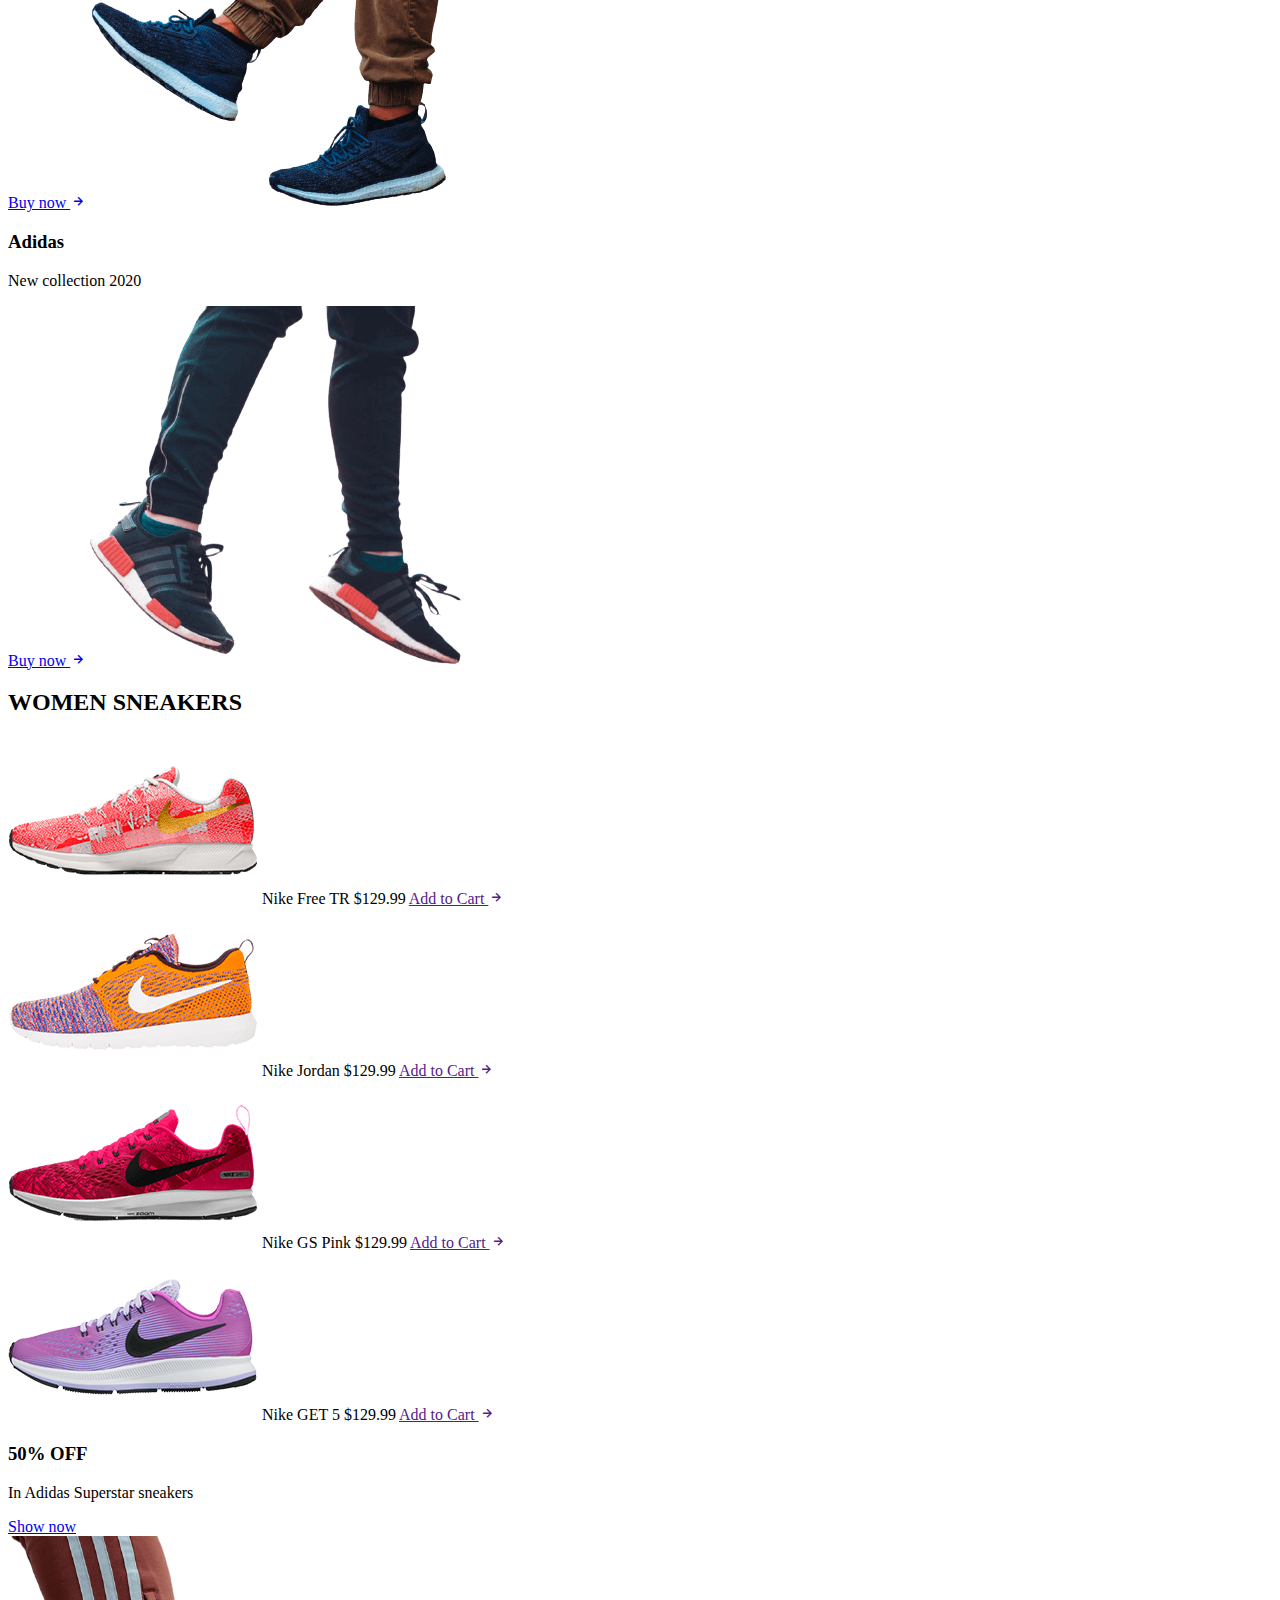
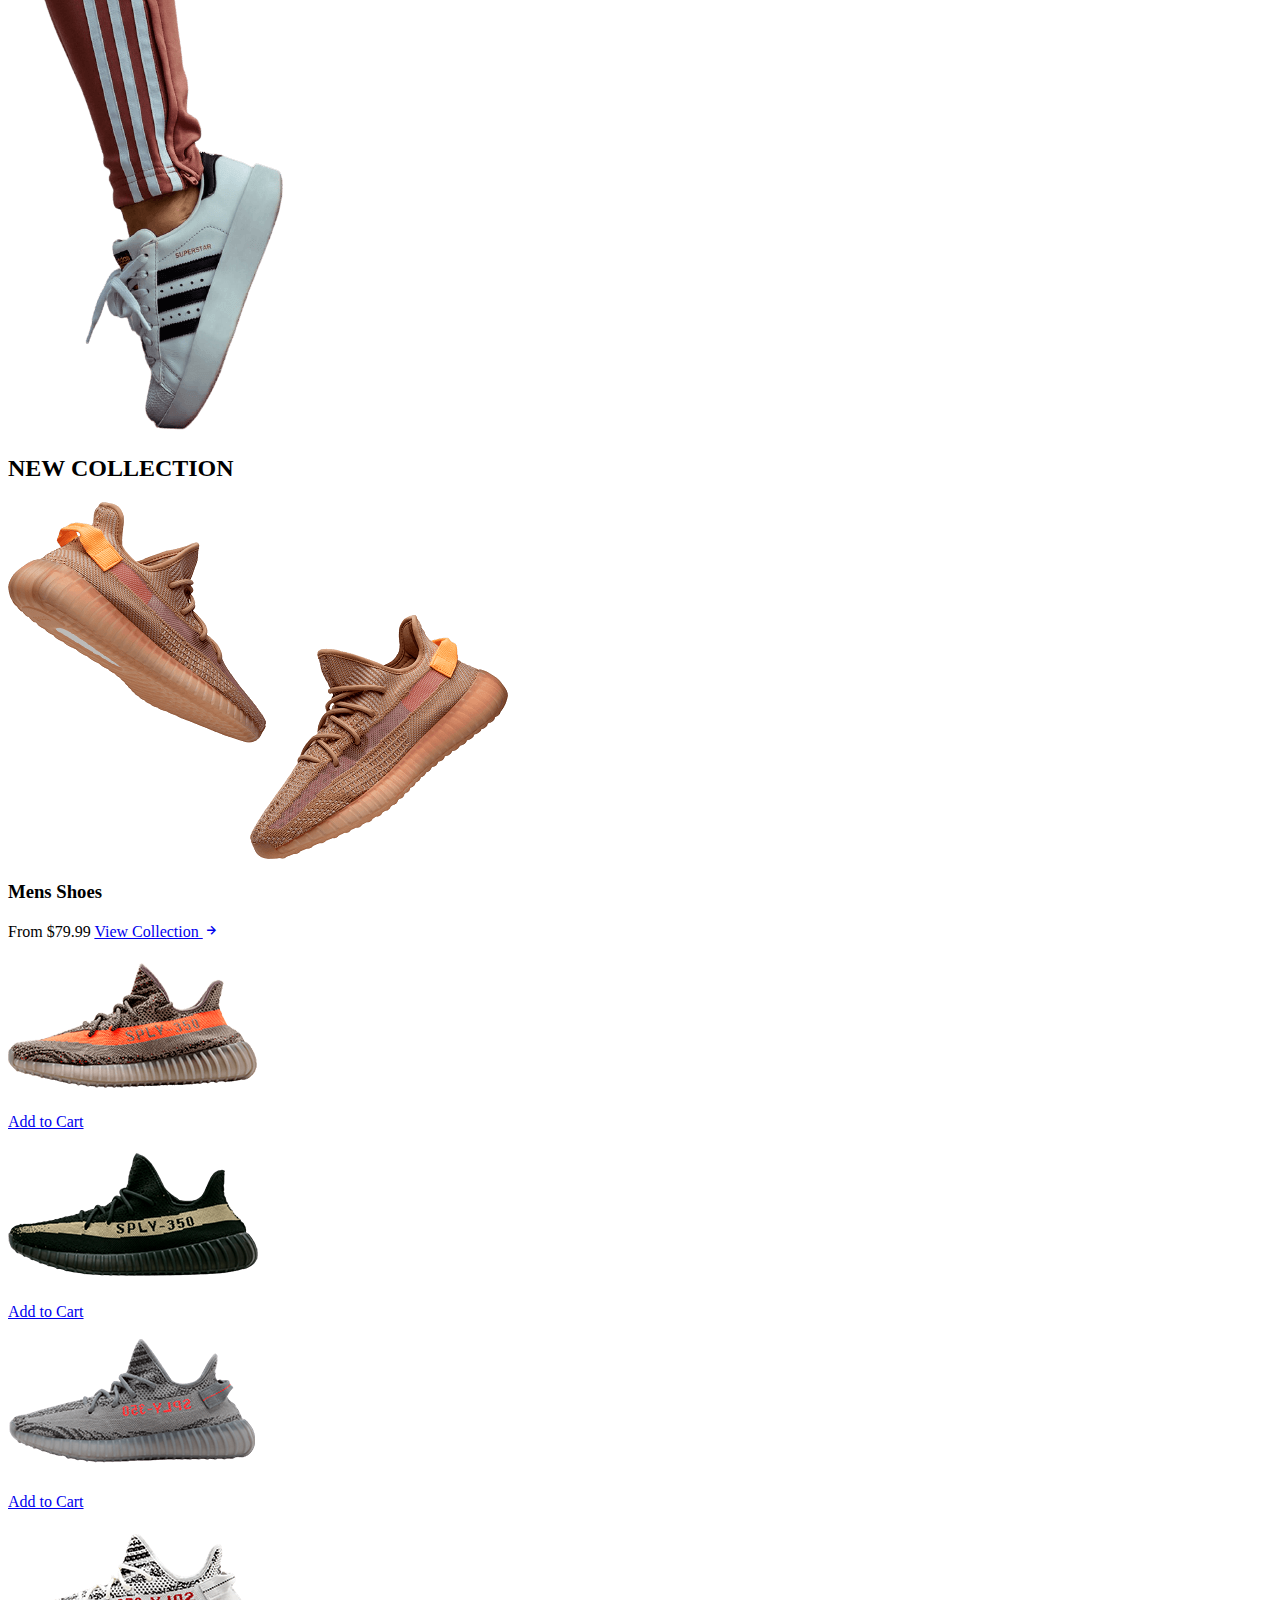
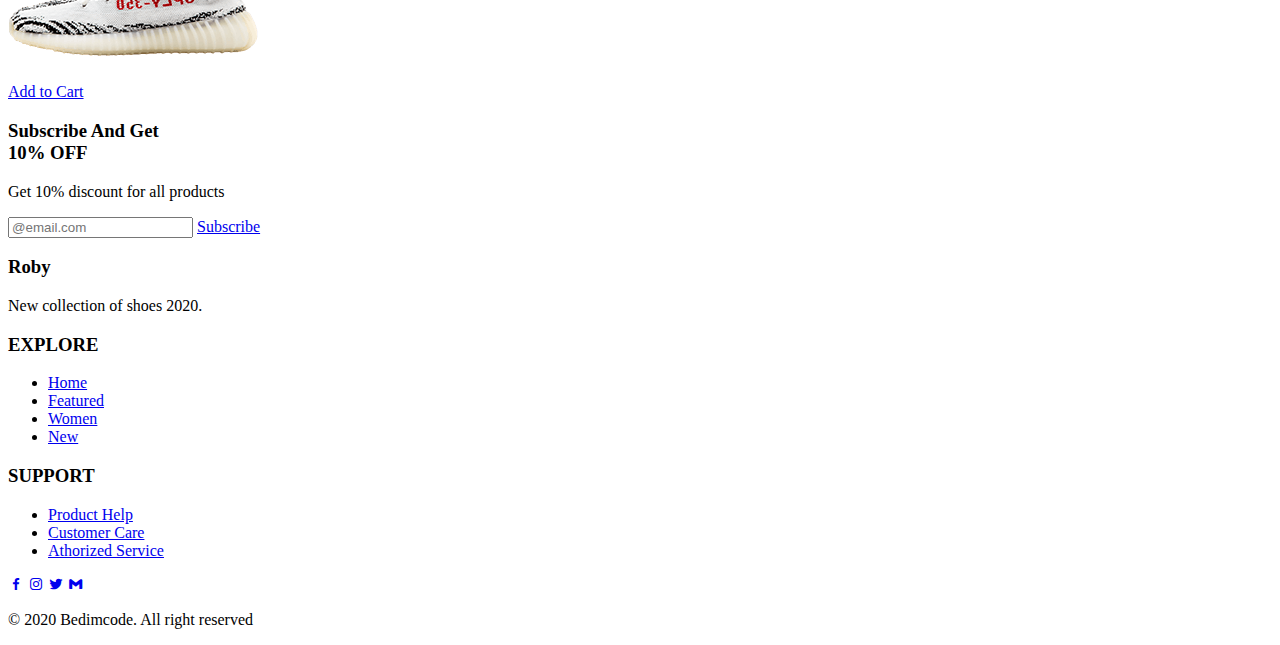
==== commit cbe8385a: "chore: creating markup footer." ====
--- a/index.html
+++ b/index.html
@@ -218,7 +218,41 @@
         </main>
 
         <!--===== FOOTER =====-->
-        
+        <footer class="footer section">
+            <div class="footer__container bd-grid">
+                <div class="footer__box">
+                    <h3 class="footer__title">Roby</h3>
+                    <p class="footer__description">New collection of shoes 2020.</p>
+                </div>
+
+                <div class="footer__box">
+                    <h3 class="footer__title">EXPLORE</h3>
+                    <ul>
+                        <li><a href="#home" class="footer__link">Home</a></li>
+                        <li><a href="#featured" class="footer__link">Featured</a></li>
+                        <li><a href="#women" class="footer__link">Women</a></li>
+                        <li><a href="#new" class="footer__link">New</a></li>
+                    </ul>
+                </div>
+
+                <div class="footer__box">
+                    <h3 class="footer__title">SUPPORT</h3>
+                    <ul>
+                        <li><a href="#" class="footer__link">Product Help</a></li>
+                        <li><a href="#" class="footer__link">Customer Care</a></li>
+                        <li><a href="#" class="footer__link">Athorized Service</a></li>
+                    </ul>
+                </div>
+
+                <div class="footer__box">
+                    <a href="#" class="footer__social"><i class="bx bxl-facebook"></i></a>
+                    <a href="#" class="footer__social"><i class="bx bxl-instagram"></i></a>
+                    <a href="#" class="footer__social"><i class="bx bxl-twitter"></i></a>
+                    <a href="#" class="footer__social"><i class="bx bxl-gmail"></i></a>
+                </div>
+            </div>
+            <p class="footer__copy">&#169 2020 Bedimcode. All right reserved</p>
+        </footer>
 
         <!--===== MAIN JS =====-->
         <script src="assets/js/main.js"></script>
